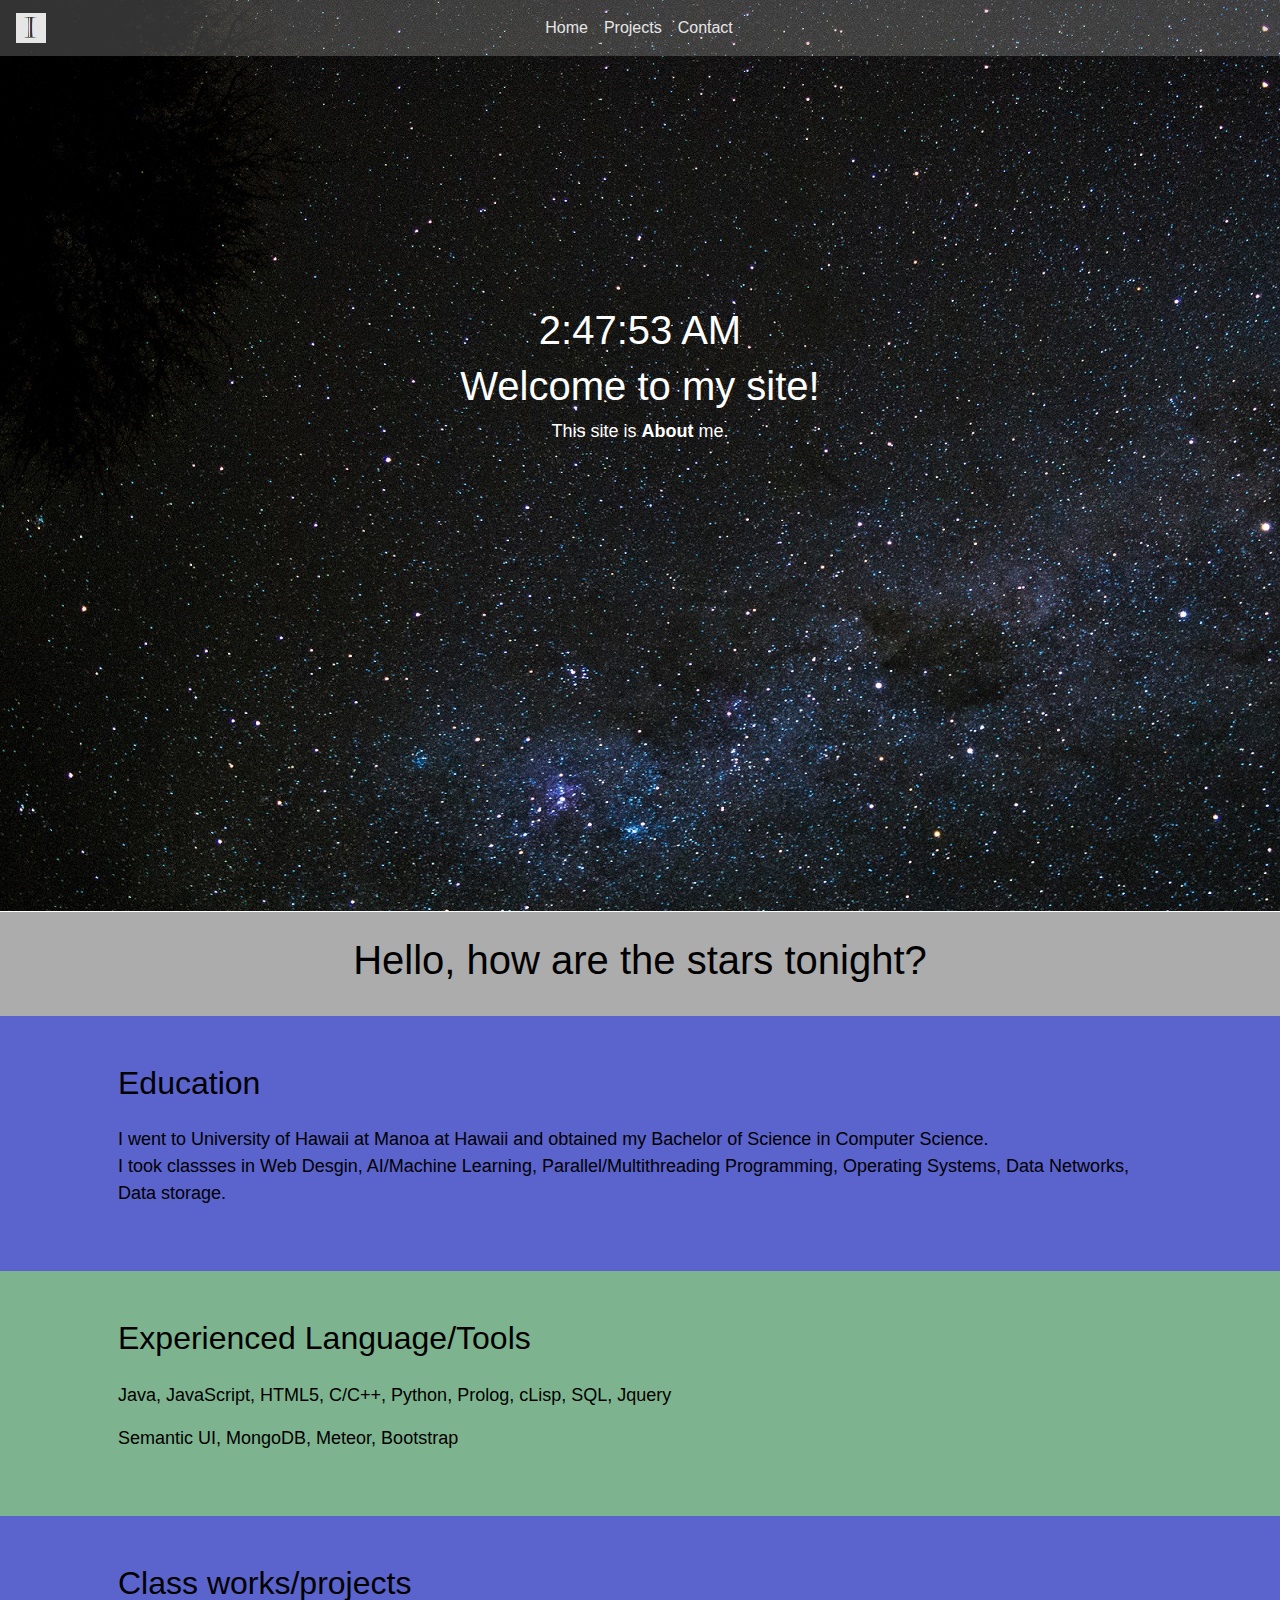
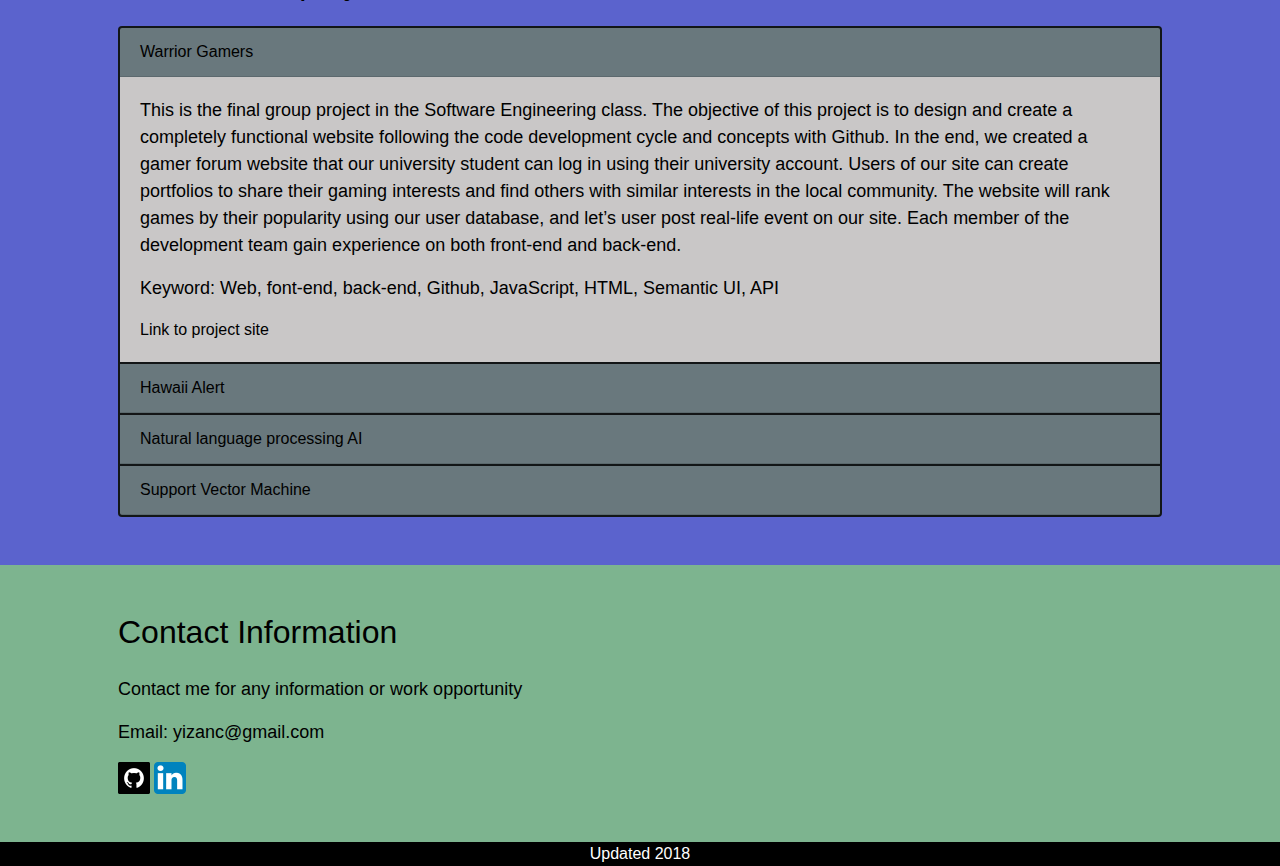
==== index.html @ b1106c5b "time and color" ====
<!doctype html>
<html lang="en-US">
  <head>
    <!-- Required meta tags -->
    <meta charset="utf-8">
    <meta name="viewport" content="width=device-width, initial-scale=1, shrink-to-fit=no">

    <!-- Bootstrap CSS -->
    <link rel="stylesheet" href="css/bootstrap.min.css" >
		<link rel="stylesheet" href="css/custom.css" >

		<!-- Font Awesome icon -->
		<link rel="stylesheet" href="https://use.fontawesome.com/releases/v5.4.2/css/all.css" integrity="sha384-/rXc/GQVaYpyDdyxK+ecHPVYJSN9bmVFBvjA/9eOB+pb3F2w2N6fc5qB9Ew5yIns" crossorigin="anonymous">

		<!--[if lt IE 9]>
    <script src="/js/html5shiv.js"></script>
		<![endif]-->
	
    <title>Yizan Personal Site</title>
  </head>
  <body>

		
	<nav class="navbar navbar-dark navbar-expand-lg bg-dark sticky-top">
	  <a class="navbar-brand">
    <img src="img/icon.bmp" width="30" height="30" class="d-inline-block align-top" alt="">
	</a>
        <button class="navbar-toggler " type="button" data-toggle="collapse" data-target="#navbarNavAltMarkup" aria-controls="navbarNavAltMarkup" aria-expanded="false" aria-label="Toggle navigation">
            <span class="navbar-toggler-icon"></span>
        </button>

        <div class="collapse navbar-collapse justify-content-center " id="navbarNavAltMarkup">
            <div class="navbar-nav mr-5" >
                <a class="nav-item nav-link text-white" href="index.html" >Home</a>
                <a class="nav-item nav-link text-white pointer" onclick="moveTo(project)">Projects</a>
                <a class="nav-item nav-link text-white pointer" onclick="moveTo(contact)">Contact</a>
            </div>
        </div>
	</nav>

	<header class="text-center front">
		<div class="intro">
				<h1 id="time"></h1>
				<h1 >Welcome to my site!</h1> 
				<p>This site is <strong onclick="moveTo(first)" data-toggle="tooltip" 
					data-placement="bottom" title="Move to content section">About</strong> me.</p>
		</div>
	</header>

	<header class="body" >
	<div class="container p-4 text-center" id="first">
		<h1 id="greeting">Welcome to my site</h1> 
	</header>

	<section id="education">
		<div class="container p-5">
		<h2 class="pb-3">Education</h2> 
		<p>I went to <a href="https://manoa.hawaii.edu/">University of Hawaii at Manoa</a>
			at Hawaii and obtained my Bachelor of Science in Computer Science.<br>
			I took classses in Web Desgin, AI/Machine Learning, Parallel/Multithreading Programming, 
			Operating Systems, Data Networks, Data storage. 
		</p>
	</div>
	</section>

	<section  id="language">
		<div class="container p-5 ">
		<h2 class="pb-3">Experienced Language/Tools</h2>
		<p>Java, JavaScript, HTML5, C/C++, Python, Prolog, cLisp, SQL, Jquery</p>
		<p>Semantic UI, MongoDB, Meteor, Bootstrap</p>
	</div>
	</section>

	<section  id="project">
		<div class="container p-5 ">
		<h2 class="pb-3">Class works/projects</h2>
		<div class="accordion" id="accordion">
			<div class="card">
			  <div class="card-header pointer" id="headingOne">
				  <div data-toggle="collapse" data-target="#collapseOne">
					Warrior Gamers 
					<i class="fas fa-angle-down"></i>
				  </div>
			  </div>
			  <div id="collapseOne" class="collapse show" data-parent="#accordion">
				<div class="card-body">
					<p>
						This is the final group project in the Software Engineering class. The objective of this project is to design and create a 
						completely functional website following the code development cycle and concepts with Github. In the end, we created a gamer 
						forum website that our university student can log in using their university account. Users of our site can create portfolios 
						to share their gaming interests and find others with similar interests in the local community. The website will rank games by their 
						popularity using our user database, and let’s user post real-life event on our site. Each member of the development team gain experience on both front-end and back-end.
					</p>
					<p>Keyword: Web, font-end, back-end, Github, JavaScript, HTML, Semantic UI, API</p>
					<a href="https://314gb.github.io/" class="card-link">Link to project site</a>
				</div>
			  </div>
					</div>

			<div class="card">
					<div class="card-header pointer" id="headingTwo">
						<div data-toggle="collapse" data-target="#collapseTwo">
						  Hawaii Alert <i class="fas fa-angle-down"></i>
						</div>
					</div>
					<div id="collapseTwo" class="collapse" data-parent="#accordion">
					  <div class="card-body">
						  <p> 
									This is a group project in the Software Design class. This project was inspired by 
									the false nuclear missile alert event in Hawaii, which created major panic and fear 
									in the morning. The mistake was blamed on the bad UI design of the alert system and 
									took them hours to sent clarification out after the false alert. So, our objective is 
									to design a UI that will minimize human error and include to maximize response time 
									to unexpected situations. Our end project was built on browser-based languages and agreed 
									on a simple clear design. We did unit testing and implemented mobile text notification and
									 email notification alert. I gained experience in product testing, UI design, and code development process.
							</p>
							<p>Keyword: Web, font-end, GUI, JavaScript, HTML, API, Testing</p>
						  <a href="https://github.com/HawaiiAlert/HawaiiAlert" 
						  class="card-link">Link to project github repo</a>
					  </div>
					</div>
				  </div>

			<div class="card">
					<div class="card-header pointer" id="headingThree">
						<div data-toggle="collapse" data-target="#collapseThree">
						  Natural language processing AI <i class="fas fa-angle-down"></i>
						</div>
					</div>
					<div id="collapseThree" class="collapse" data-parent="#accordion">
					  <div class="card-body">
							<p> 
								This is a project in the AI programming class. The goal of this project is to create a 
								specialized AI that can answer human question and response in the English language. 
								In this project, the AI will be specialized in answering questions about movies and 
								their actors. But due to the limited amount of time and data, the final product will 
								be limited to answer questions about the selected three movies and three actors in each 
								movie. The language process will accept what, who and four other types of questions and 
								will answer questions about actor, director, title, and role in each movie asking in various way.  
							</p>
							<p>Keyword: AI, Prolog, Language Processing</p>
							<a href="https://github.com/yizanchen/ics361/tree/master/ass5" 
						  class="card-link">Link to project github repo</a>
					  </div>
					</div>
				  </div>	  
			

			<div class="card">
					<div class="card-header pointer" id="headingFour">
						<div data-toggle="collapse" data-target="#collapseFour">
						  Support Vector Machine <i class="fas fa-angle-down"></i>
						</div>
					</div>
					<div id="collapseFour" class="collapse" data-parent="#accordion">
					  <div class="card-body">
							<p>
								This is a project in the Machine Learning class. The focus of the class was on Support 
								Vector Machine, to learn how it works and different variation of it. SVM(Support Vector 
								Machine) is an algorithm used to separate data into groups using a given training data. 
								It is a very efficient way to automatic the process of sorting large amounts of data. 
								But there are many variables in the algorithm and no one fits all model. So, for my 
								project, I compared different degrees of kernels and log the effect of overfitting and 
								underfitting the data. I learned how to apply cross-validation to find the best degree for my human-generated data.    
							</p>	
							<p>Keywork: Python, SVM, Data analysis, Matlab </p>
							<a href="https://github.com/yizanchen/ics435" 
						  class="card-link">Link to project github repo</a>
					  </div>
					</div>
					</div>
		</div>
		</div>
				</section>

	<section  id="contact">
		<div class="container p-5 ">
		<h2 class="pb-3">Contact Information</h2>
		<p>Contact me for any information or work opportunity</p>
		<p><i class="far fa-envelope"></i> Email: yizanc@gmail.com</p>
		<a href="https://github.com/yizanchen">  <img src="img/github.png" data-toggle="tooltip" 
			data-placement="auto" title="Github" > </a>
		<a href="https://www.linkedin.com/in/yizan-chen-402b2a144/" > <img src="img/linkedin.png" data-toggle="tooltip" 
			data-placement="auto" title="Linkedin"> </a>
	</div>
	</section>

	<footer class="footer">
			Updated 2018
	</footer>

    <!-- Optional JavaScript -->
    <!-- jQuery first, then Popper.js, then Bootstrap JS -->
    <script src="https://code.jquery.com/jquery-3.3.1.slim.min.js" integrity="sha384-q8i/X+965DzO0rT7abK41JStQIAqVgRVzpbzo5smXKp4YfRvH+8abtTE1Pi6jizo" crossorigin="anonymous"></script>
    <script src="https://cdnjs.cloudflare.com/ajax/libs/popper.js/1.14.3/umd/popper.min.js" integrity="sha384-ZMP7rVo3mIykV+2+9J3UJ46jBk0WLaUAdn689aCwoqbBJiSnjAK/l8WvCWPIPm49" crossorigin="anonymous"></script>
	<script src="js/bootstrap.min.js"></script>
	<script src="js/custom.js"></script>
  </body>
</html>
---- css/custom.css ----
body {
	background-color: rgb(172, 172, 172);
	color: black;	
}
.navbar {
	opacity:0.7;
	background:no-repeat url(../img/bg.jpg) ;

}

.nav-link:hover, .nav-link:focus {
	background-color:rgb(81, 91, 180);
	border-radius: 5px;
}

.footer{
	background-color:black;
	text-align: center;
	color: white ;
}

.front{
	background:no-repeat url(../img/bg.jpg) ;
	height: auto;
	color: white;
	border-bottom: 1px solid white;
}

.intro{
	color:white;
	padding-top: 250px;
	padding-bottom: 450px;
}

#education{
	background-color: rgba(71, 81, 214, 0.801);
}
#language{
	background-color: rgba(111, 182, 134, 0.781);
}
#project{
	background-color:  rgba(71, 81, 214, 0.801);
}
#contact{
	background-color: rgba(111, 182, 134, 0.781);
}

p{
	font-size: 18px;
}
.card{
	background:rgba(112, 129, 116, 0.849);
	border: 2px solid rgba(0, 0, 0, 0.829);
}

.card-body{
	background:rgb(201, 199, 199);
}

strong{
	color: white;
}

strong:hover, strong:focus{
	cursor: pointer;
}

.pointer{
	cursor: pointer;
}

a{
	color: black;
}
a:hover, a:focus{
	color: rgb(0, 0, 0);
}
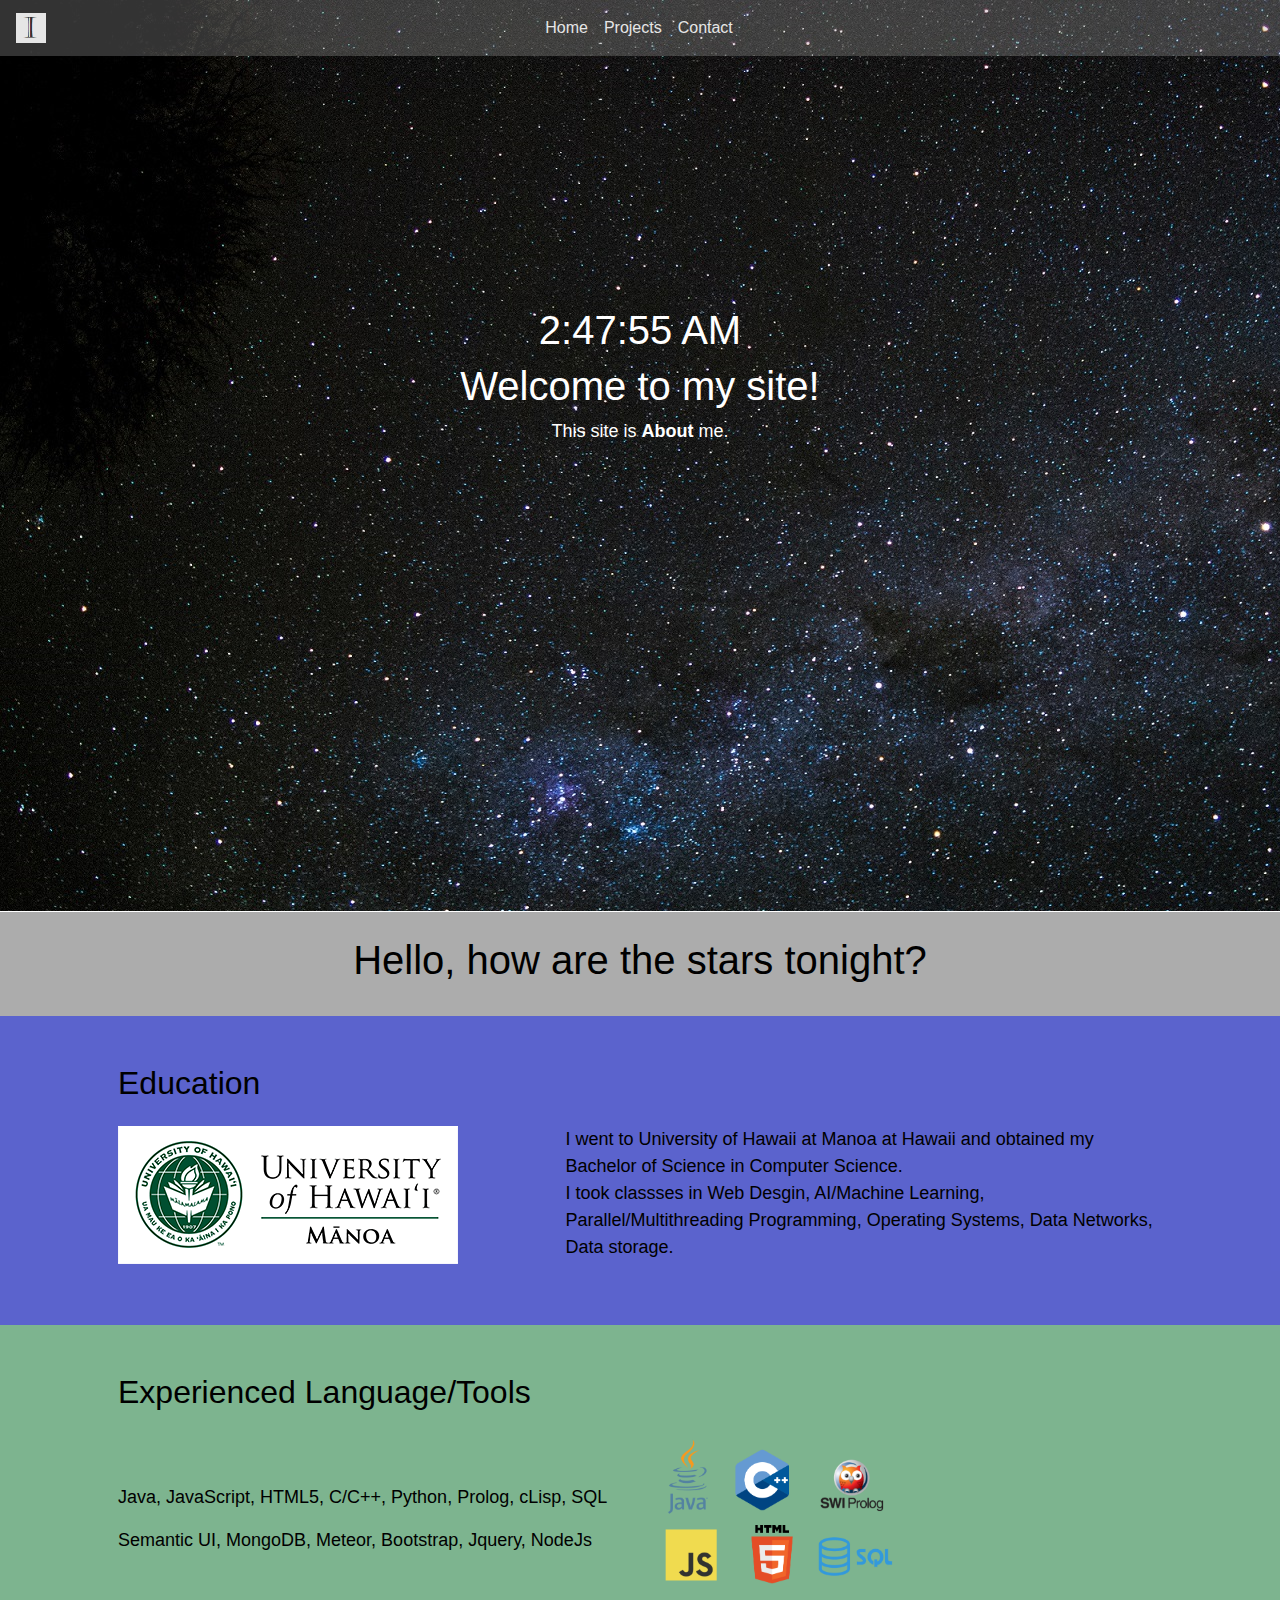
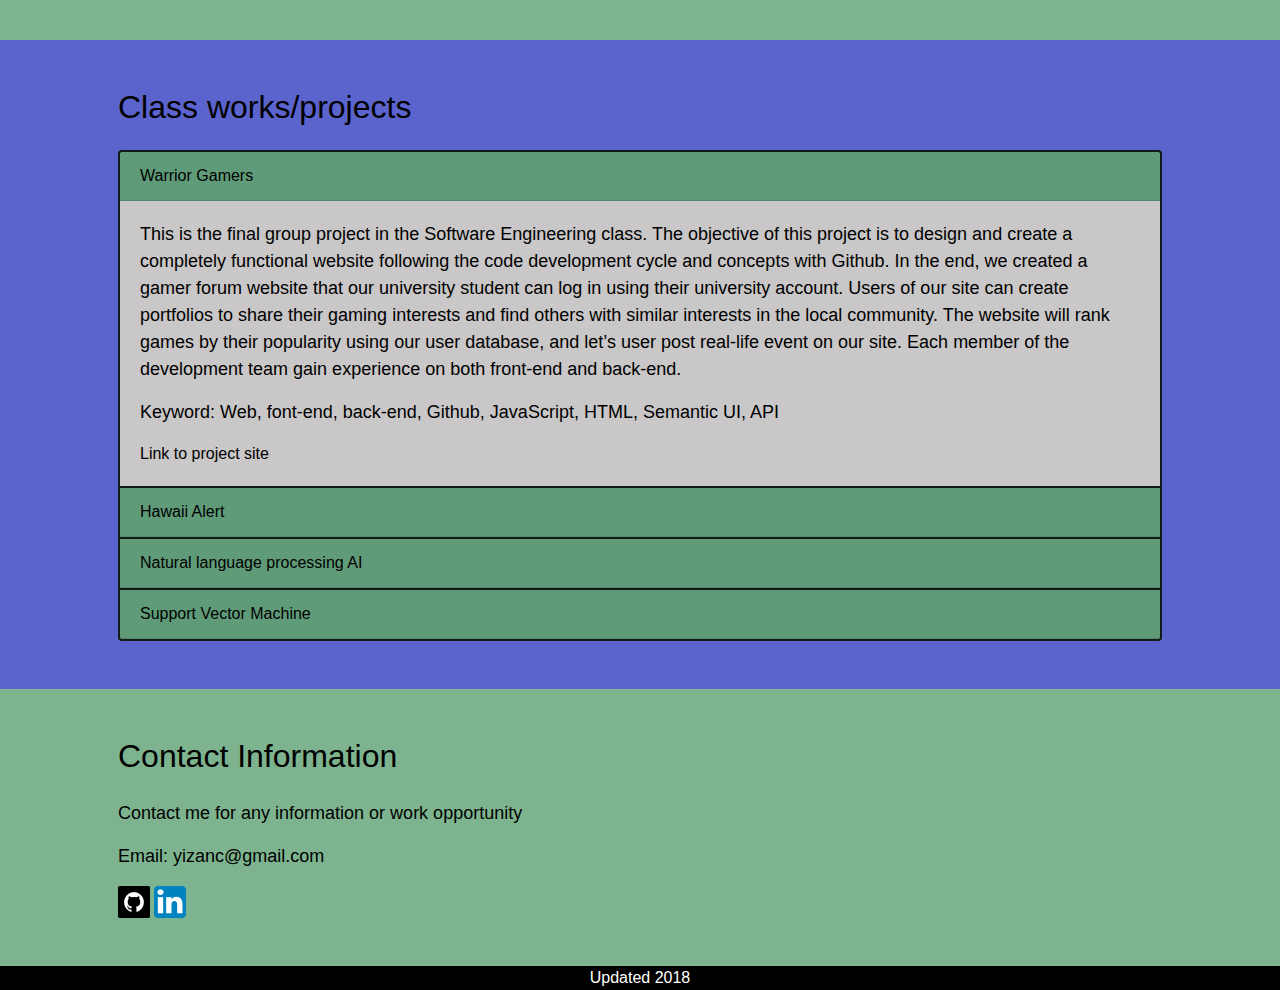
==== commit e581aae7: "img" ====
--- a/index.html
+++ b/index.html
@@ -55,19 +55,32 @@
 	<section id="education">
 		<div class="container p-5">
 		<h2 class="pb-3">Education</h2> 
-		<p>I went to <a href="https://manoa.hawaii.edu/">University of Hawaii at Manoa</a>
+		<div class="row">
+		<div class="col-lg-5 col-md-12 col-sm-12">
+			<img src="img/UHM.png" > </div>
+		<div class="col-lg-7 col-md-12 col-sm-12"> 
+			<p>I went to <a href="https://manoa.hawaii.edu/">University of Hawaii at Manoa</a>
 			at Hawaii and obtained my Bachelor of Science in Computer Science.<br>
 			I took classses in Web Desgin, AI/Machine Learning, Parallel/Multithreading Programming, 
 			Operating Systems, Data Networks, Data storage. 
 		</p>
+		</div>
+	</div>
 	</div>
 	</section>
 
 	<section  id="language">
 		<div class="container p-5 ">
 		<h2 class="pb-3">Experienced Language/Tools</h2>
-		<p>Java, JavaScript, HTML5, C/C++, Python, Prolog, cLisp, SQL, Jquery</p>
-		<p>Semantic UI, MongoDB, Meteor, Bootstrap</p>
+		<div class="row">
+			<div class="col-lg-6 col-md-12 col-sm-12 pt-5">
+				<p>Java, JavaScript, HTML5, C/C++, Python, Prolog, cLisp, SQL</p>
+				<p>Semantic UI, MongoDB, Meteor, Bootstrap, Jquery, NodeJs</p>
+			</div>
+			<div class="col-lg-6 col-md-12 col-sm-12">
+					<img class="w-50" src="img/pg.png">
+			</div>
+		</div>
 	</div>
 	</section>
 
--- a/css/custom.css
+++ b/css/custom.css
@@ -49,7 +49,7 @@
 	font-size: 18px;
 }
 .card{
-	background:rgba(112, 129, 116, 0.849);
+	background:rgba(100, 167, 116, 0.904);
 	border: 2px solid rgba(0, 0, 0, 0.829);
 }
 
@@ -74,4 +74,8 @@
 }
 a:hover, a:focus{
 	color: rgb(0, 0, 0);
+}
+
+.outline{
+	border: 2px solid rgba(0, 0, 0, 0.829);
 }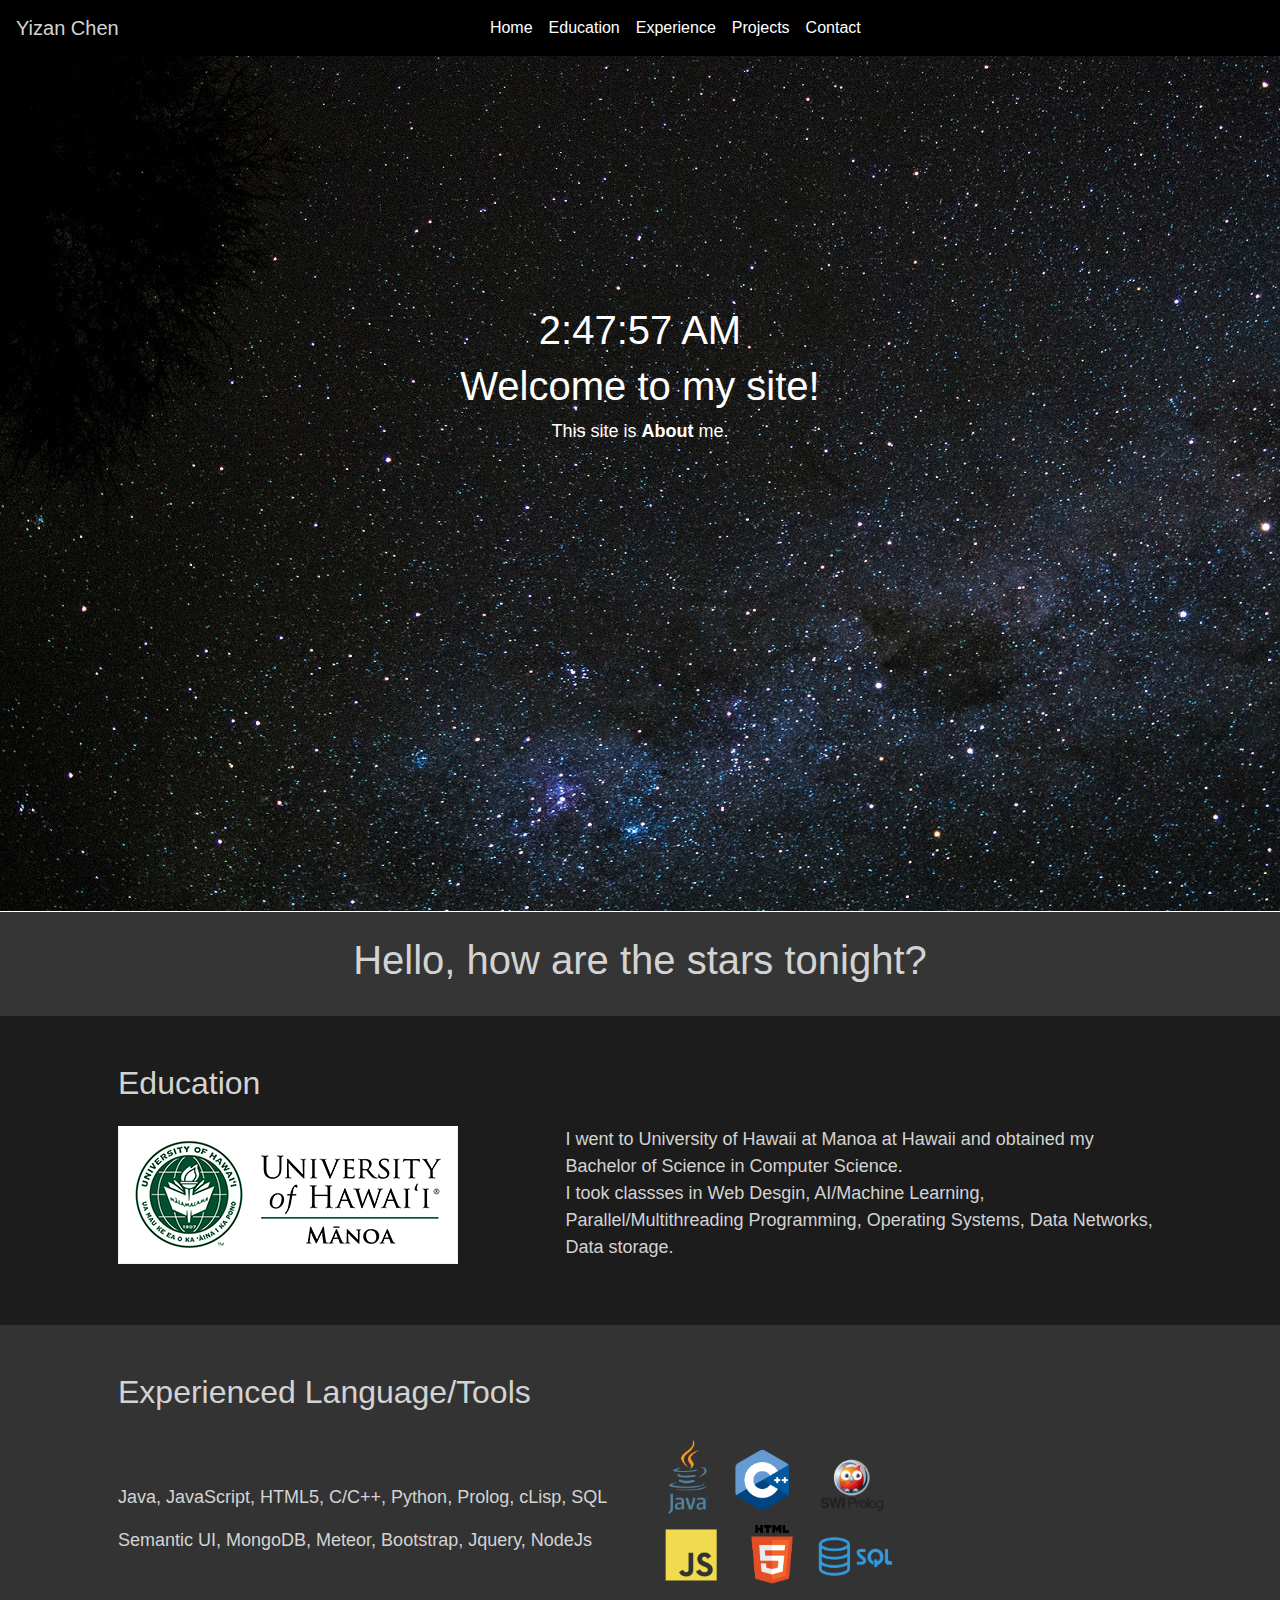
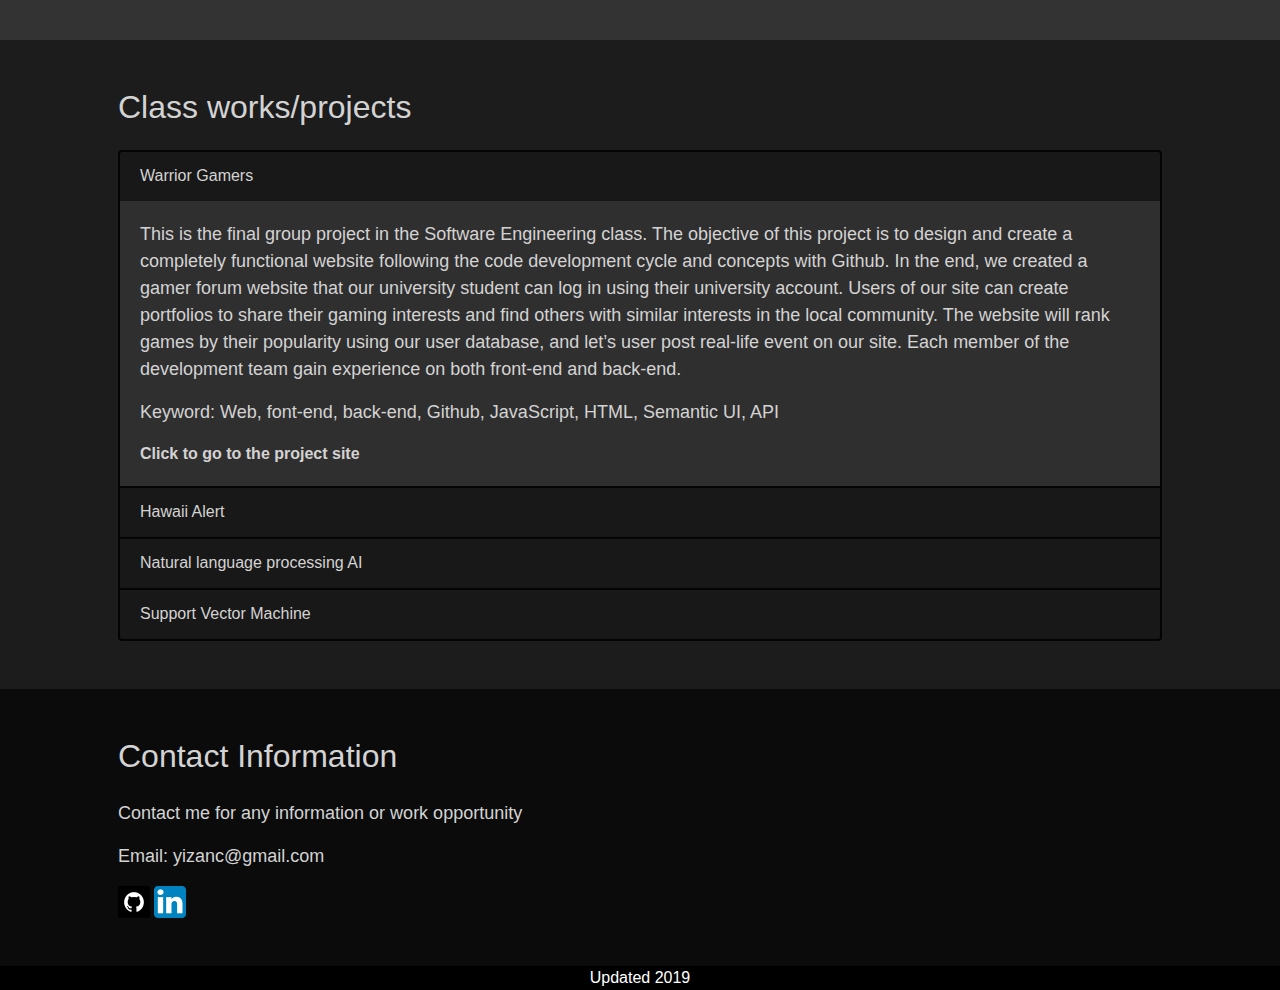
==== commit 318ba487: "color" ====
--- a/index.html
+++ b/index.html
@@ -17,23 +17,26 @@
 		<![endif]-->
 	
     <title>Yizan Personal Site</title>
-  </head>
+	</head>
+	
   <body>
 
 		
-	<nav class="navbar navbar-dark navbar-expand-lg bg-dark sticky-top">
-	  <a class="navbar-brand">
-    <img src="img/icon.bmp" width="30" height="30" class="d-inline-block align-top" alt="">
-	</a>
-        <button class="navbar-toggler " type="button" data-toggle="collapse" data-target="#navbarNavAltMarkup" aria-controls="navbarNavAltMarkup" aria-expanded="false" aria-label="Toggle navigation">
+	<nav class="navbar navbar-dark navbar-expand-lg sticky-top navbar-custom">
+		<a class="navbar-brand">Yizan Chen</a>
+		
+				<button class="navbar-toggler " type="button" data-toggle="collapse" data-target="#navbarNavAltMarkup" 
+				aria-controls="navbarNavAltMarkup" aria-expanded="false" aria-label="Toggle navigation">
             <span class="navbar-toggler-icon"></span>
         </button>
 
         <div class="collapse navbar-collapse justify-content-center " id="navbarNavAltMarkup">
             <div class="navbar-nav mr-5" >
-                <a class="nav-item nav-link text-white" href="index.html" >Home</a>
-                <a class="nav-item nav-link text-white pointer" onclick="moveTo(project)">Projects</a>
-                <a class="nav-item nav-link text-white pointer" onclick="moveTo(contact)">Contact</a>
+                <a class="nav-item nav-link pointer" onclick="window.scrollTo(0,0)" >Home</a>
+								<a class="nav-item nav-link pointer" onclick="moveTo(education)">Education</a>
+								<a class="nav-item nav-link pointer" onclick="moveTo(language)">Experience</a>
+								<a class="nav-item nav-link pointer" onclick="moveTo(project)">Projects</a>
+                <a class="nav-item nav-link pointer" onclick="moveTo(contact)">Contact</a>
             </div>
         </div>
 	</nav>
@@ -105,7 +108,7 @@
 						popularity using our user database, and let’s user post real-life event on our site. Each member of the development team gain experience on both front-end and back-end.
 					</p>
 					<p>Keyword: Web, font-end, back-end, Github, JavaScript, HTML, Semantic UI, API</p>
-					<a href="https://314gb.github.io/" class="card-link">Link to project site</a>
+					<strong><a href="https://314gb.github.io/" class="card-link">Click to go to the project site</a></strong>
 				</div>
 			  </div>
 					</div>
@@ -129,8 +132,8 @@
 									 email notification alert. I gained experience in product testing, UI design, and code development process.
 							</p>
 							<p>Keyword: Web, font-end, GUI, JavaScript, HTML, API, Testing</p>
-						  <a href="https://github.com/HawaiiAlert/HawaiiAlert" 
-						  class="card-link">Link to project github repo</a>
+						<strong><a href="https://github.com/HawaiiAlert/HawaiiAlert" 
+						  class="card-link">Click to go to the project github repo</a></strong>
 					  </div>
 					</div>
 				  </div>
@@ -153,8 +156,8 @@
 								will answer questions about actor, director, title, and role in each movie asking in various way.  
 							</p>
 							<p>Keyword: AI, Prolog, Language Processing</p>
-							<a href="https://github.com/yizanchen/ics361/tree/master/ass5" 
-						  class="card-link">Link to project github repo</a>
+						<strong><a href="https://github.com/yizanchen/ics361/tree/master/ass5" 
+						  class="card-link">Click to go to project the github repo</a></strong>
 					  </div>
 					</div>
 				  </div>	  
@@ -178,8 +181,8 @@
 								underfitting the data. I learned how to apply cross-validation to find the best degree for my human-generated data.    
 							</p>	
 							<p>Keywork: Python, SVM, Data analysis, Matlab </p>
-							<a href="https://github.com/yizanchen/ics435" 
-						  class="card-link">Link to project github repo</a>
+						<strong><a href="https://github.com/yizanchen/ics435" 
+						  class="card-link">Click to go to the project github repo</a></strong>
 					  </div>
 					</div>
 					</div>
@@ -200,7 +203,7 @@
 	</section>
 
 	<footer class="footer">
-			Updated 2018
+			Updated 2019
 	</footer>
 
     <!-- Optional JavaScript -->
--- a/css/custom.css
+++ b/css/custom.css
@@ -1,16 +1,24 @@
+html{
+	scroll-behavior: smooth;
+}
 body {
-	background-color: rgb(172, 172, 172);
-	color: black;	
-}
-.navbar {
-	opacity:0.7;
-	background:no-repeat url(../img/bg.jpg) ;
-
+	background-color: rgb(53, 53, 53);
+	color: rgb(211, 211, 211);	
 }
 
-.nav-link:hover, .nav-link:focus {
-	background-color:rgb(81, 91, 180);
+.navbar {
+	opacity:1;
+	background:rgb(0, 0, 0) ;
+}
+
+.navbar .navbar-nav .nav-link:hover, .navbar .navbar-nav .nav-link:focus {
+	color:black;
+	background-color:rgba(211, 204, 204, 0.774);
 	border-radius: 5px;
+}
+
+.navbar .navbar-nav .nav-link {
+    color:white;
 }
 
 .footer{
@@ -33,28 +41,31 @@
 }
 
 #education{
-	background-color: rgba(71, 81, 214, 0.801);
+	background-color: rgba(24, 24, 24, 0.863);
 }
 #language{
-	background-color: rgba(111, 182, 134, 0.781);
+	background-color: rgb(51, 51, 51);
 }
 #project{
-	background-color:  rgba(71, 81, 214, 0.801);
+	background-color:  rgba(24, 24, 24, 0.863);
 }
 #contact{
-	background-color: rgba(111, 182, 134, 0.781);
+	background-color: rgba(0, 0, 0, 0.781);
+}
+.whiteBack{
+	background-color: white;
 }
 
 p{
 	font-size: 18px;
 }
 .card{
-	background:rgba(100, 167, 116, 0.904);
+	background:rgba(24, 23, 23, 0.527);
 	border: 2px solid rgba(0, 0, 0, 0.829);
 }
 
 .card-body{
-	background:rgb(201, 199, 199);
+	background:rgb(48, 47, 47);
 }
 
 strong{
@@ -70,10 +81,10 @@
 }
 
 a{
-	color: black;
+	color: rgb(211, 211, 211);
 }
 a:hover, a:focus{
-	color: rgb(0, 0, 0);
+	color: rgb(255, 255, 255);
 }
 
 .outline{
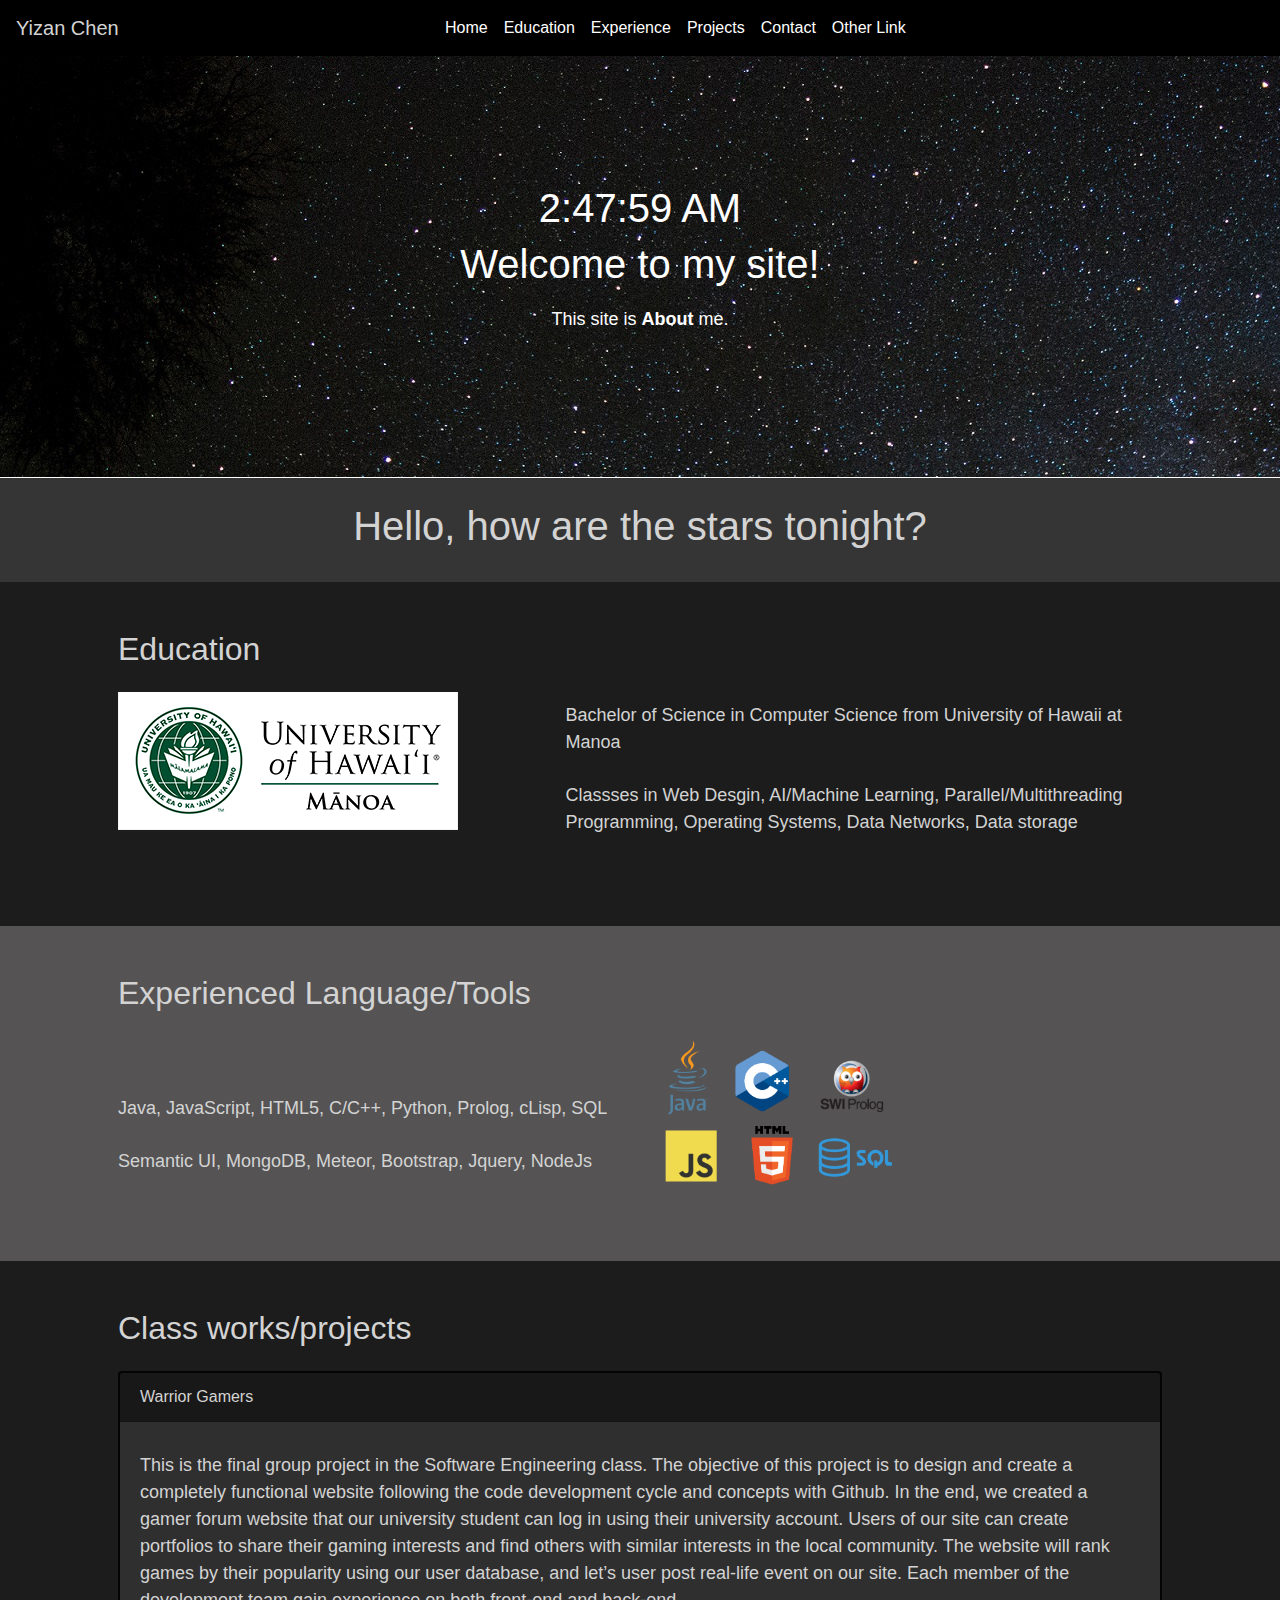
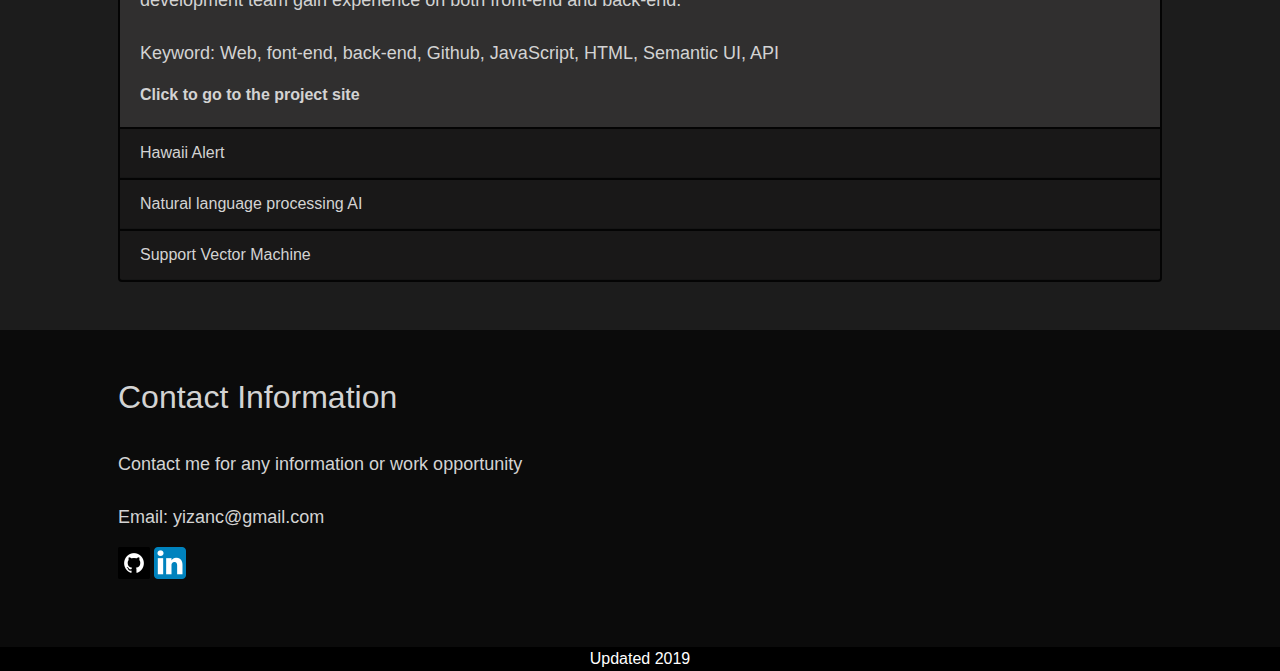
==== commit 2aafec15: "otherlink" ====
--- a/index.html
+++ b/index.html
@@ -36,7 +36,8 @@
 								<a class="nav-item nav-link pointer" onclick="moveTo(education)">Education</a>
 								<a class="nav-item nav-link pointer" onclick="moveTo(language)">Experience</a>
 								<a class="nav-item nav-link pointer" onclick="moveTo(project)">Projects</a>
-                <a class="nav-item nav-link pointer" onclick="moveTo(contact)">Contact</a>
+								<a class="nav-item nav-link pointer" onclick="moveTo(contact)">Contact</a>
+								<a class="nav-item nav-link pointer" href="otherlink.html">Other Link</a>
             </div>
         </div>
 	</nav>
@@ -62,10 +63,9 @@
 		<div class="col-lg-5 col-md-12 col-sm-12">
 			<img src="img/UHM.png" > </div>
 		<div class="col-lg-7 col-md-12 col-sm-12"> 
-			<p>I went to <a href="https://manoa.hawaii.edu/">University of Hawaii at Manoa</a>
-			at Hawaii and obtained my Bachelor of Science in Computer Science.<br>
-			I took classses in Web Desgin, AI/Machine Learning, Parallel/Multithreading Programming, 
-			Operating Systems, Data Networks, Data storage. 
+			<p>Bachelor of Science in Computer Science from <a href="https://manoa.hawaii.edu/">University of Hawaii at Manoa</a><br>
+			<p>Classses in Web Desgin, AI/Machine Learning, Parallel/Multithreading Programming, 
+				Operating Systems, Data Networks, Data storage</p>
 		</p>
 		</div>
 	</div>
@@ -80,7 +80,7 @@
 				<p>Java, JavaScript, HTML5, C/C++, Python, Prolog, cLisp, SQL</p>
 				<p>Semantic UI, MongoDB, Meteor, Bootstrap, Jquery, NodeJs</p>
 			</div>
-			<div class="col-lg-6 col-md-12 col-sm-12">
+			<div class="col-lg-6 col-md-12 col-sm-12" >
 					<img class="w-50" src="img/pg.png">
 			</div>
 		</div>
@@ -208,8 +208,8 @@
 
     <!-- Optional JavaScript -->
     <!-- jQuery first, then Popper.js, then Bootstrap JS -->
-    <script src="https://code.jquery.com/jquery-3.3.1.slim.min.js" integrity="sha384-q8i/X+965DzO0rT7abK41JStQIAqVgRVzpbzo5smXKp4YfRvH+8abtTE1Pi6jizo" crossorigin="anonymous"></script>
-    <script src="https://cdnjs.cloudflare.com/ajax/libs/popper.js/1.14.3/umd/popper.min.js" integrity="sha384-ZMP7rVo3mIykV+2+9J3UJ46jBk0WLaUAdn689aCwoqbBJiSnjAK/l8WvCWPIPm49" crossorigin="anonymous"></script>
+  <script src="https://code.jquery.com/jquery-3.3.1.slim.min.js" integrity="sha384-q8i/X+965DzO0rT7abK41JStQIAqVgRVzpbzo5smXKp4YfRvH+8abtTE1Pi6jizo" crossorigin="anonymous"></script>
+  <script src="https://cdnjs.cloudflare.com/ajax/libs/popper.js/1.14.3/umd/popper.min.js" integrity="sha384-ZMP7rVo3mIykV+2+9J3UJ46jBk0WLaUAdn689aCwoqbBJiSnjAK/l8WvCWPIPm49" crossorigin="anonymous"></script>
 	<script src="js/bootstrap.min.js"></script>
 	<script src="js/custom.js"></script>
   </body>
--- a/css/custom.css
+++ b/css/custom.css
@@ -4,6 +4,10 @@
 body {
 	background-color: rgb(53, 53, 53);
 	color: rgb(211, 211, 211);	
+}
+img{
+	padding-bottom: 20px;
+	
 }
 
 .navbar {
@@ -36,15 +40,16 @@
 
 .intro{
 	color:white;
-	padding-top: 250px;
-	padding-bottom: 450px;
+	padding-top: 10%;
+	padding-bottom: 10%;
 }
+
 
 #education{
 	background-color: rgba(24, 24, 24, 0.863);
 }
 #language{
-	background-color: rgb(51, 51, 51);
+	background-color: rgb(85, 83, 83);
 }
 #project{
 	background-color:  rgba(24, 24, 24, 0.863);
@@ -58,6 +63,7 @@
 
 p{
 	font-size: 18px;
+	padding-top: 10px;
 }
 .card{
 	background:rgba(24, 23, 23, 0.527);
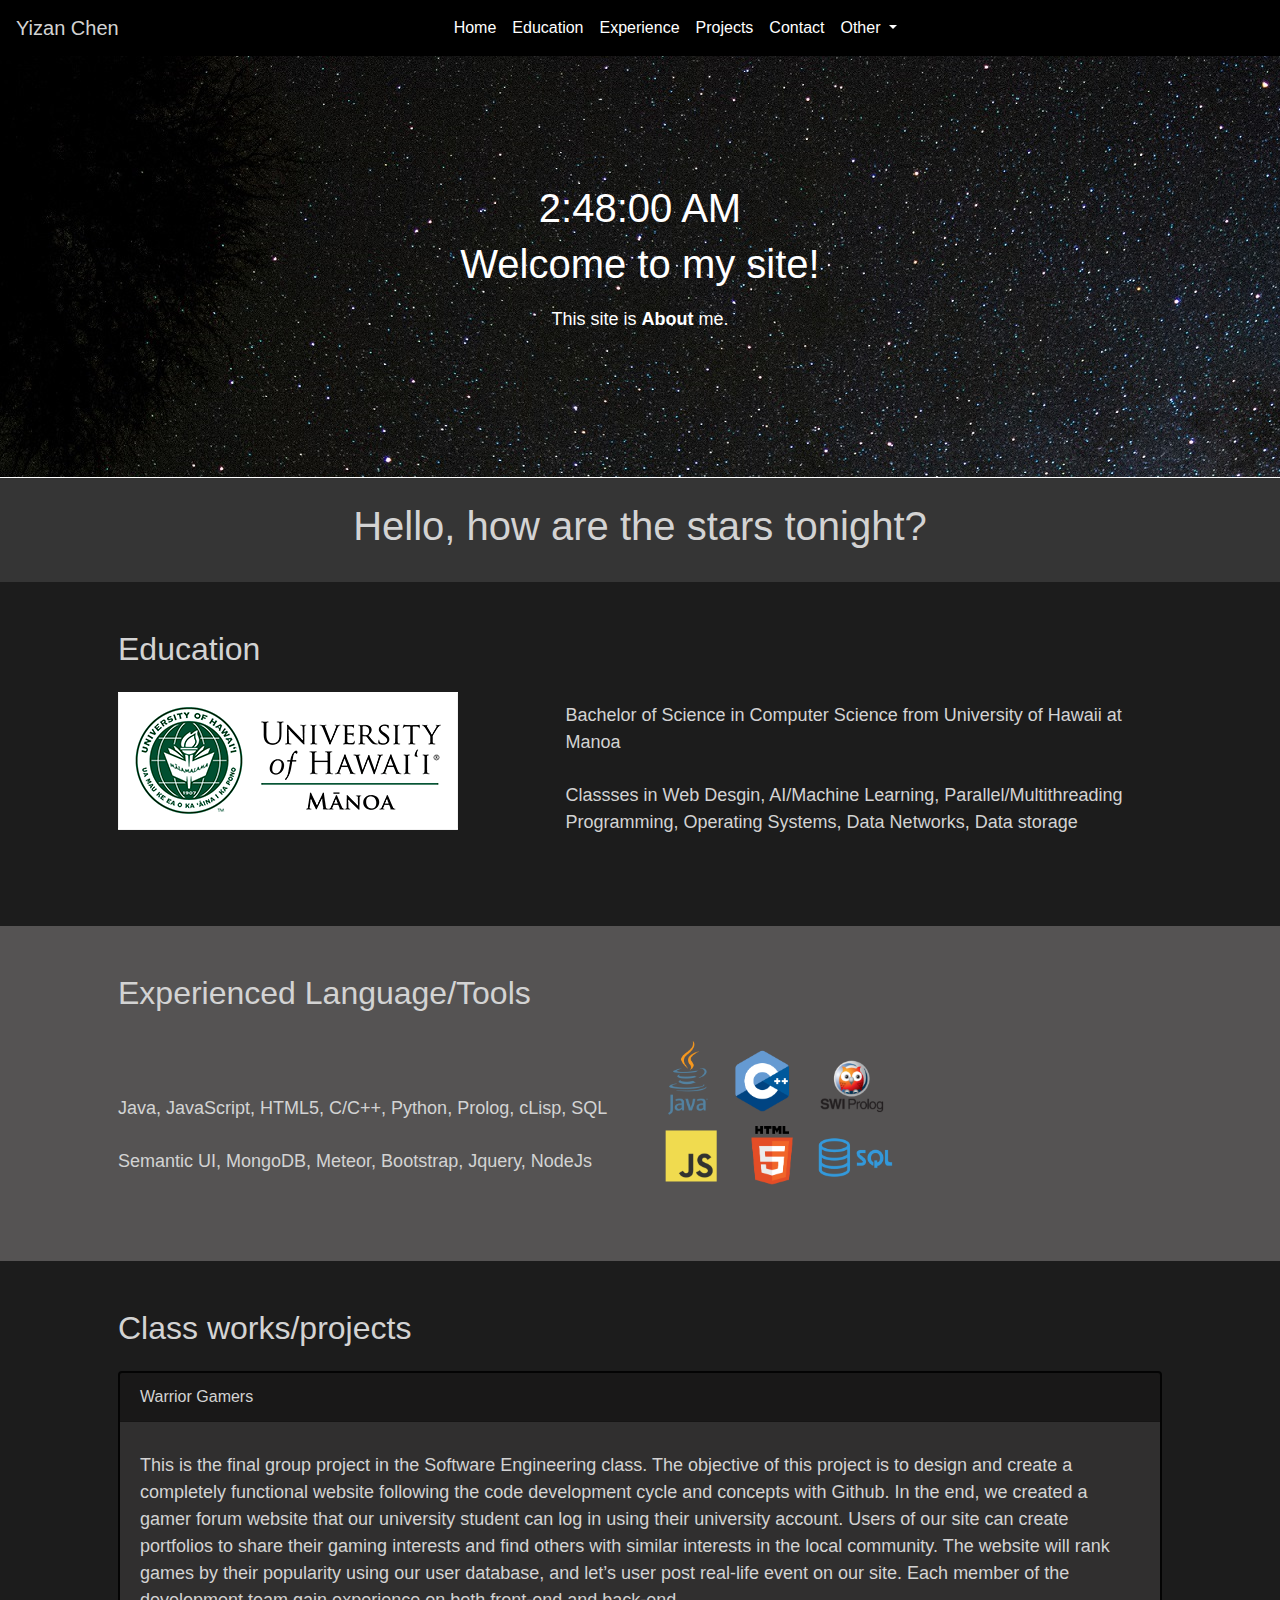
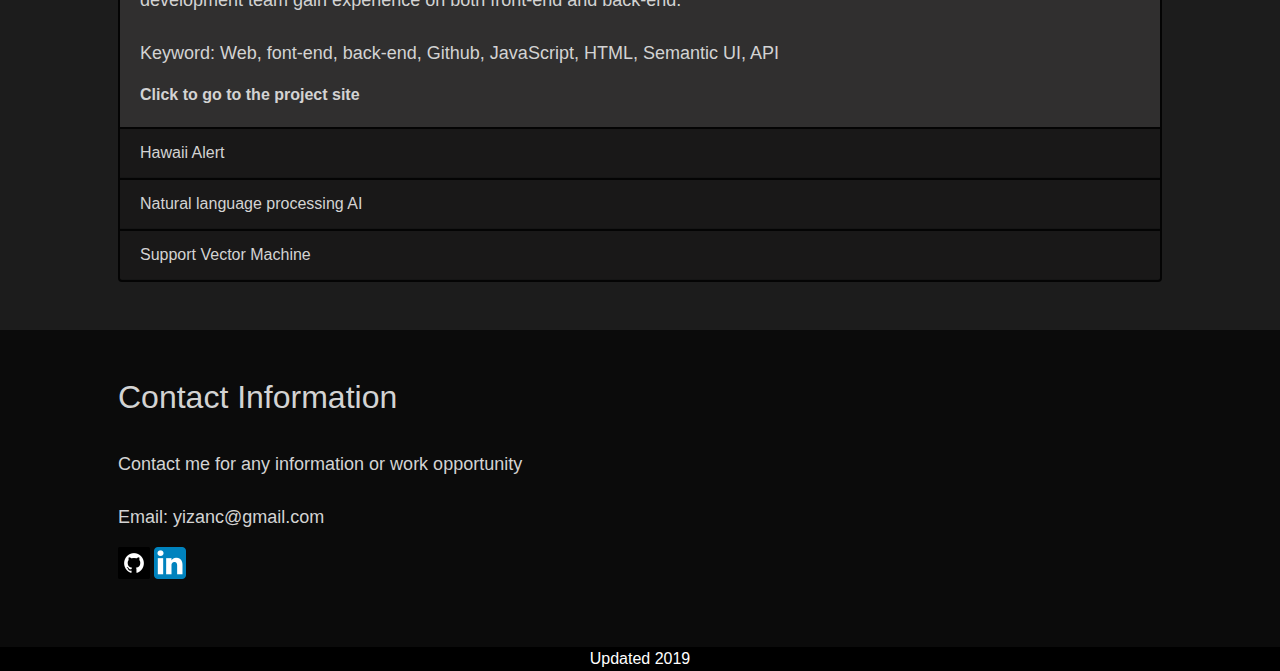
==== commit e3699265: "Update links" ====
--- a/index.html
+++ b/index.html
@@ -37,7 +37,14 @@
 								<a class="nav-item nav-link pointer" onclick="moveTo(language)">Experience</a>
 								<a class="nav-item nav-link pointer" onclick="moveTo(project)">Projects</a>
 								<a class="nav-item nav-link pointer" onclick="moveTo(contact)">Contact</a>
-								<a class="nav-item nav-link pointer" href="otherlink.html">Other Link</a>
+								<li class="nav-item dropdown">
+									<a class="nav-link dropdown-toggle" href="#" id="navbarDropdown" role="button" data-toggle="dropdown" aria-haspopup="true" aria-expanded="false">
+									  Other
+									</a>
+									<div class="dropdown-menu" aria-labelledby="navbarDropdown">
+										<a class="dropdown-item nav-link" href="DiceCalculator.html">Dice Calculator</a>
+									</div>
+								  </li>
             </div>
         </div>
 	</nav>
--- a/css/custom.css
+++ b/css/custom.css
@@ -21,6 +21,9 @@
 	border-radius: 5px;
 }
 
+.dropdown-menu{
+	background-color: black;
+}
 .navbar .navbar-nav .nav-link {
     color:white;
 }
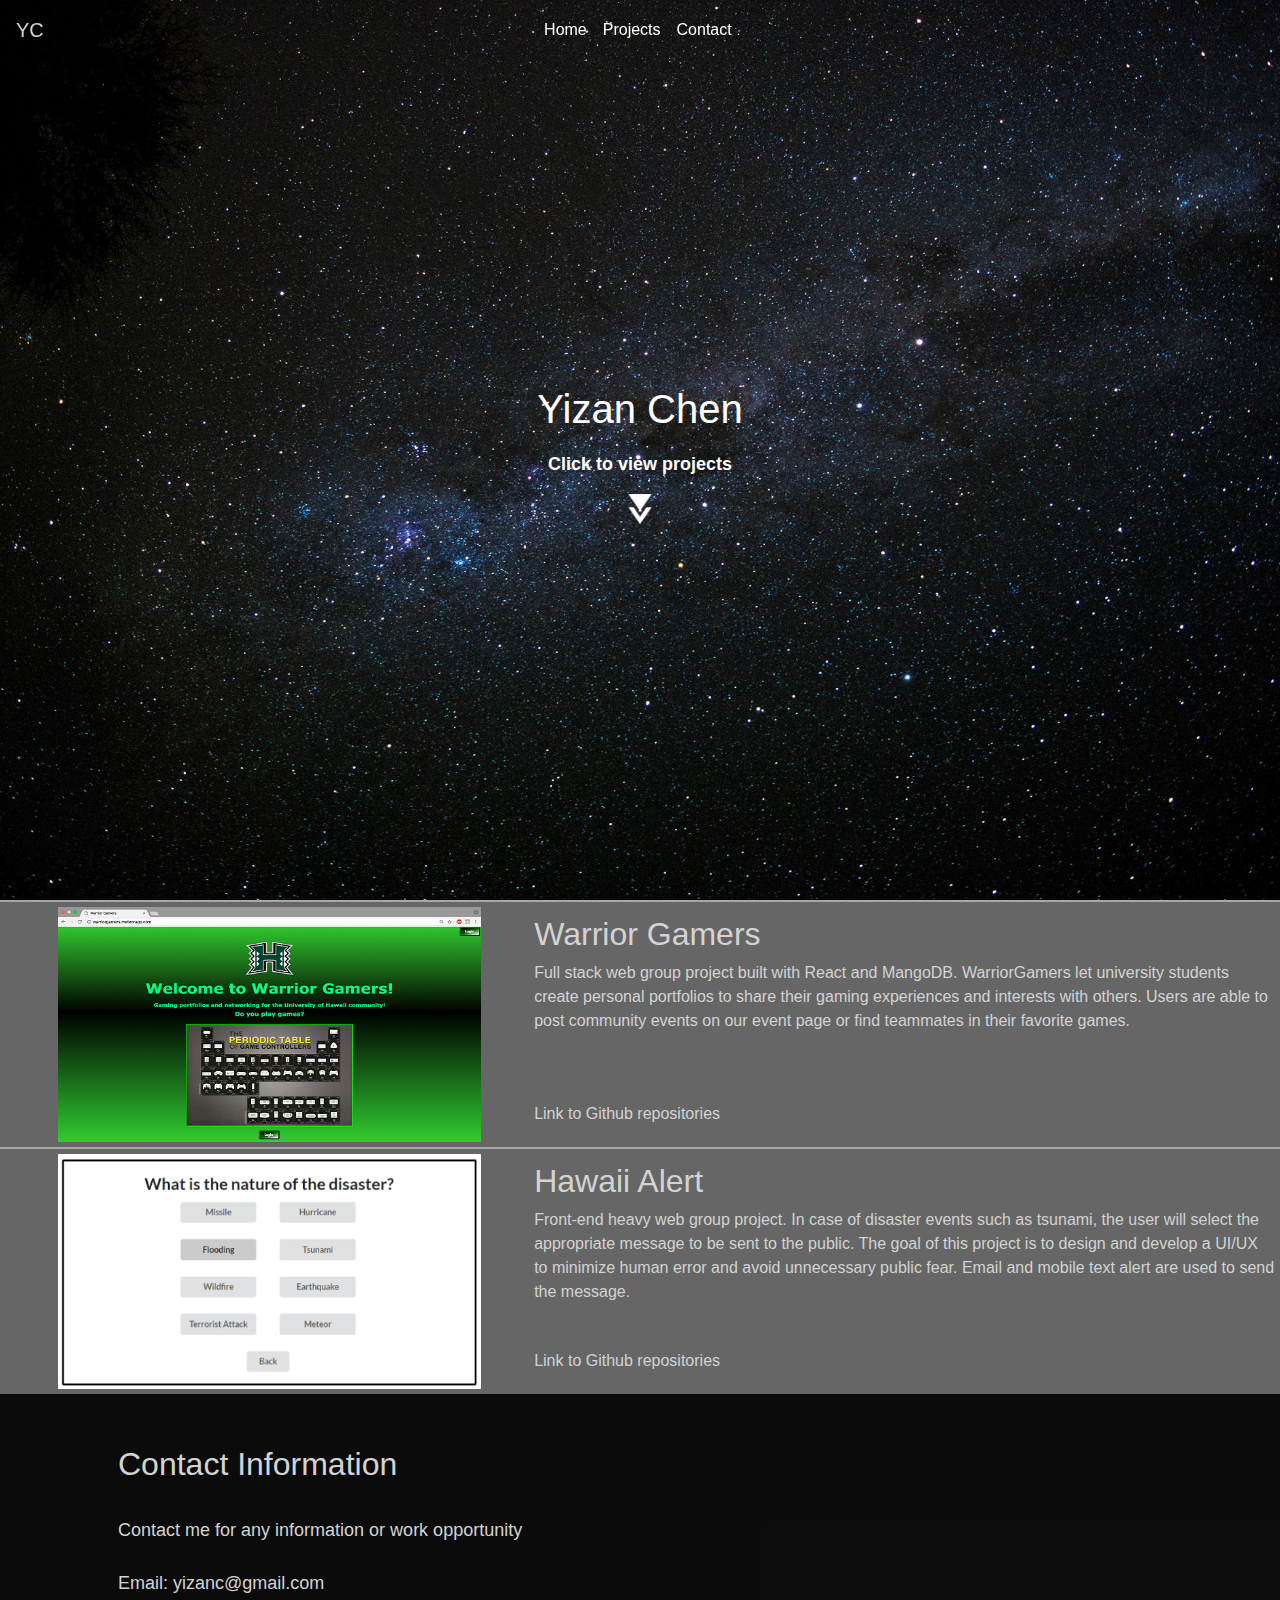
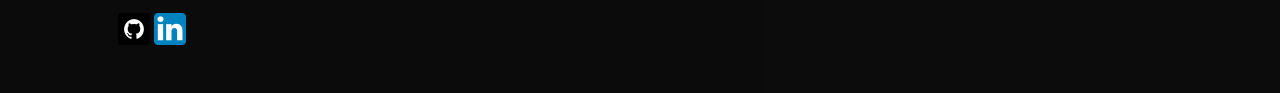
==== commit fb64145f: "project section update" ====
--- a/index.html
+++ b/index.html
@@ -21,9 +21,8 @@
 	
   <body>
 
-		
-	<nav class="navbar navbar-dark navbar-expand-lg sticky-top navbar-custom">
-		<a class="navbar-brand">Yizan Chen</a>
+	<nav id="nav" class="navbar navbar-dark navbar-expand-lg fixed-top navbar-custom">
+		<a class="navbar-brand">YC</a>
 		
 				<button class="navbar-toggler " type="button" data-toggle="collapse" data-target="#navbarNavAltMarkup" 
 				aria-controls="navbarNavAltMarkup" aria-expanded="false" aria-label="Toggle navigation">
@@ -33,67 +32,63 @@
         <div class="collapse navbar-collapse justify-content-center " id="navbarNavAltMarkup">
             <div class="navbar-nav mr-5" >
                 <a class="nav-item nav-link pointer" onclick="window.scrollTo(0,0)" >Home</a>
-								<a class="nav-item nav-link pointer" onclick="moveTo(education)">Education</a>
-								<a class="nav-item nav-link pointer" onclick="moveTo(language)">Experience</a>
-								<a class="nav-item nav-link pointer" onclick="moveTo(project)">Projects</a>
+								<a class="nav-item nav-link pointer" onclick="moveTo(projects)">Projects</a>
 								<a class="nav-item nav-link pointer" onclick="moveTo(contact)">Contact</a>
-								<li class="nav-item dropdown">
-									<a class="nav-link dropdown-toggle" href="#" id="navbarDropdown" role="button" data-toggle="dropdown" aria-haspopup="true" aria-expanded="false">
-									  Other
-									</a>
-									<div class="dropdown-menu" aria-labelledby="navbarDropdown">
-										<a class="dropdown-item nav-link" href="DiceCalculator.html">Dice Calculator</a>
-									</div>
-								  </li>
             </div>
         </div>
 	</nav>
 
-	<header class="text-center front">
-		<div class="intro">
+	<div class="front d-flex justify-content-center">
+		<div onclick="moveTo(projects)" class="text-center align-self-center intro pointer">
 				<h1 id="time"></h1>
-				<h1 >Welcome to my site!</h1> 
-				<p>This site is <strong onclick="moveTo(first)" data-toggle="tooltip" 
-					data-placement="bottom" title="Move to content section">About</strong> me.</p>
-		</div>
-	</header>
-
-	<header class="body" >
-	<div class="container p-4 text-center" id="first">
-		<h1 id="greeting">Welcome to my site</h1> 
-	</header>
-
-	<section id="education">
-		<div class="container p-5">
-		<h2 class="pb-3">Education</h2> 
-		<div class="row">
-		<div class="col-lg-5 col-md-12 col-sm-12">
-			<img src="img/UHM.png" > </div>
-		<div class="col-lg-7 col-md-12 col-sm-12"> 
-			<p>Bachelor of Science in Computer Science from <a href="https://manoa.hawaii.edu/">University of Hawaii at Manoa</a><br>
-			<p>Classses in Web Desgin, AI/Machine Learning, Parallel/Multithreading Programming, 
-				Operating Systems, Data Networks, Data storage</p>
-		</p>
-		</div>
-	</div>
-	</div>
-	</section>
-
-	<section  id="language">
-		<div class="container p-5 ">
-		<h2 class="pb-3">Experienced Language/Tools</h2>
-		<div class="row">
-			<div class="col-lg-6 col-md-12 col-sm-12 pt-5">
-				<p>Java, JavaScript, HTML5, C/C++, Python, Prolog, cLisp, SQL</p>
-				<p>Semantic UI, MongoDB, Meteor, Bootstrap, Jquery, NodeJs</p>
-			</div>
-			<div class="col-lg-6 col-md-12 col-sm-12" >
-					<img class="w-50" src="img/pg.png">
-			</div>
-		</div>
-	</div>
-	</section>
-
+				<h1 >Yizan Chen</h1> 
+				<p><strong >Click to view projects</strong></p>
+				<div class="animation_1"> <img class="downarrow" src="img/down-arrow.png" ></div>
+
+		</div>
+	</div>
+	
+	<div id='projects'>
+		<div class="row no-gutters project align-items-center">
+			<div class="col-12 col-md-5 ">
+				<div class="d-flex justify-content-center ">
+					<img class='projectImg ' src='img/WarriorGamers.png'> 
+				</div>	
+			</div>
+			<div class="col-12 col-md-7">
+				<div class="project_text">
+					<h2>Warrior Gamers</h2>
+					Full stack web group project built with React and MangoDB. WarriorGamers let university students create personal portfolios to share their gaming experiences and interests with others. Users are able to post community events on our event page or find teammates in their favorite games.  					
+				</div>
+				<div class="d-flex align-items-center project_links">					
+						<a href='https://314gb.github.io/'>Link to Github repositories</a>			
+				</div>
+			</div>
+	</div>
+
+	<div id='project' ></div>
+	<div class="row no-gutters project align-items-center">
+		<div class="col-12 col-md-5 ">
+			<div class="d-flex justify-content-center">
+				<img class='projectImg' src='img/HawaiiAlert.png'> 
+			</div>	
+		</div>
+		<div class="col-12 col-md-7">
+			<div class="project_text">
+				<h2>Hawaii Alert</h2>
+				Front-end heavy web group project. In case of disaster events such as tsunami, the user will select the appropriate message to be sent to the public. The goal of this project is to design and develop a UI/UX to minimize human error and avoid unnecessary public fear. Email and mobile text alert are used to send the message. 
+			</div>
+			<div class="d-flex align-items-center project_links">					
+				<a href='https://github.com/HawaiiAlert/HawaiiAlert'>Link to Github repositories</a>			
+			</div>
+		</div>
+	</div>
+	</div>
+	
+
+
+
+	<!--
 	<section  id="project">
 		<div class="container p-5 ">
 		<h2 class="pb-3">Class works/projects</h2>
@@ -196,6 +191,7 @@
 		</div>
 		</div>
 				</section>
+ -->
 
 	<section  id="contact">
 		<div class="container p-5 ">
@@ -209,10 +205,6 @@
 	</div>
 	</section>
 
-	<footer class="footer">
-			Updated 2019
-	</footer>
-
     <!-- Optional JavaScript -->
     <!-- jQuery first, then Popper.js, then Bootstrap JS -->
   <script src="https://code.jquery.com/jquery-3.3.1.slim.min.js" integrity="sha384-q8i/X+965DzO0rT7abK41JStQIAqVgRVzpbzo5smXKp4YfRvH+8abtTE1Pi6jizo" crossorigin="anonymous"></script>
--- a/css/custom.css
+++ b/css/custom.css
@@ -5,14 +5,17 @@
 	background-color: rgb(53, 53, 53);
 	color: rgb(211, 211, 211);	
 }
-img{
-	padding-bottom: 20px;
-	
-}
 
 .navbar {
 	opacity:1;
+	background:rgba(0, 0, 0, 0) ;
+	height:60px;
+	transition: 1s ease;
+}
+
+.navbar.scrolled{
 	background:rgb(0, 0, 0) ;
+	height:60px;
 }
 
 .navbar .navbar-nav .nav-link:hover, .navbar .navbar-nav .nav-link:focus {
@@ -34,28 +37,45 @@
 	color: white ;
 }
 
+.hero{
+	background: url(../img/bg.jpg) ;
+	background-size: cover;
+	height: 100vh;
+}
+
 .front{
-	background:no-repeat url(../img/bg.jpg) ;
-	height: auto;
+	background: url(../img/bg.jpg) ;
+	background-size: cover;
+	height:100vh;
 	color: white;
-	border-bottom: 1px solid white;
 }
 
 .intro{
 	color:white;
-	padding-top: 10%;
-	padding-bottom: 10%;
 }
 
+.project{
+	padding: 5px 5px 5px 5px;
+	border-top: solid rgb(167, 167, 167) 2px;
+}
 
-#education{
-	background-color: rgba(24, 24, 24, 0.863);
+.projectImg{
+	height: auto;
+	width: 80%;
 }
-#language{
-	background-color: rgb(85, 83, 83);
+
+.project_text{
+	min-height:20vh;
 }
-#project{
-	background-color:  rgba(24, 24, 24, 0.863);
+.project_links{
+	height:5vh;
+}
+h2{
+	padding-top: 3px;
+}
+
+#projects{
+	background-color:  rgb(102, 102, 102);
 }
 #contact{
 	background-color: rgba(0, 0, 0, 0.781);
@@ -98,4 +118,20 @@
 
 .outline{
 	border: 2px solid rgba(0, 0, 0, 0.829);
-}+}
+
+.downarrow{
+	height: 30px;
+	width: 30px;
+}
+
+/*Animation*/
+.animation_1 {
+	animation: key_one 2s ease-in-out infinite;
+  }
+  
+  @keyframes key_one {
+	0% {transform: translate(0, 10px);}
+	50% {transform: translate(0, 0);}
+	100% {transform: translate(0, 10px);}
+  }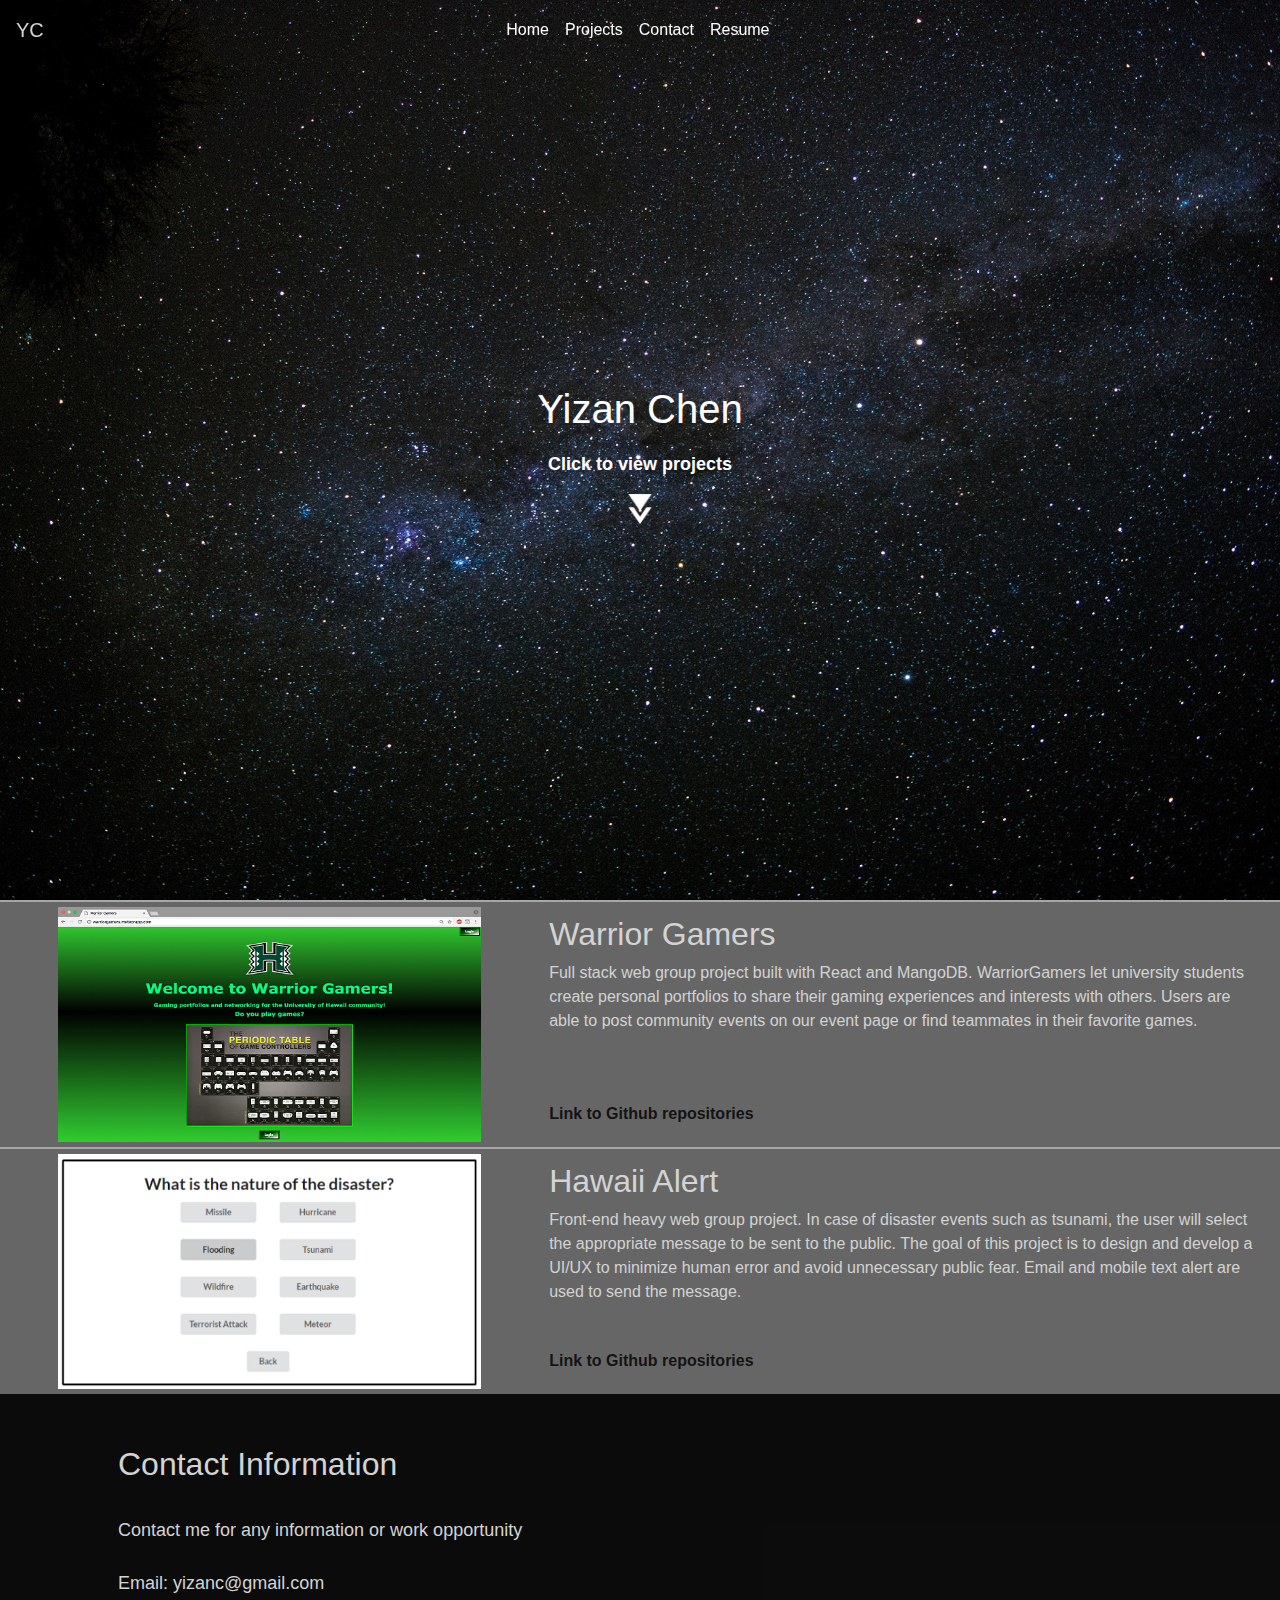
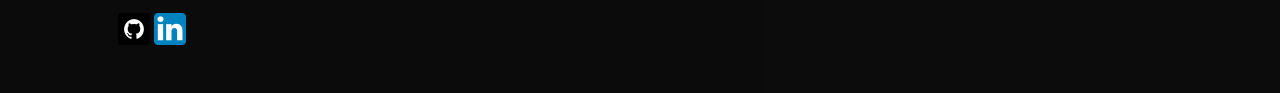
==== commit 0c7dd760: "add resume" ====
--- a/index.html
+++ b/index.html
@@ -34,6 +34,7 @@
                 <a class="nav-item nav-link pointer" onclick="window.scrollTo(0,0)" >Home</a>
 								<a class="nav-item nav-link pointer" onclick="moveTo(projects)">Projects</a>
 								<a class="nav-item nav-link pointer" onclick="moveTo(contact)">Contact</a>
+								<a class="nav-item nav-link pointer" href="misc/resume.pdf" target="_blank">Resume</a>
             </div>
         </div>
 	</nav>
@@ -51,18 +52,21 @@
 	<div id='projects'>
 		<div class="row no-gutters project align-items-center">
 			<div class="col-12 col-md-5 ">
-				<div class="d-flex justify-content-center ">
+				<div class="d-flex justify-content-center">
 					<img class='projectImg ' src='img/WarriorGamers.png'> 
 				</div>	
 			</div>
 			<div class="col-12 col-md-7">
+			<div class='container'>
 				<div class="project_text">
 					<h2>Warrior Gamers</h2>
 					Full stack web group project built with React and MangoDB. WarriorGamers let university students create personal portfolios to share their gaming experiences and interests with others. Users are able to post community events on our event page or find teammates in their favorite games.  					
 				</div>
-				<div class="d-flex align-items-center project_links">					
-						<a href='https://314gb.github.io/'>Link to Github repositories</a>			
-				</div>
+				<div class="d-flex align-items-center project_links" >					
+						<a class='project_link' href='https://314gb.github.io/' target="_blank">
+							Link to Github repositories</a>			
+				</div>									
+			</div>
 			</div>
 	</div>
 
@@ -74,124 +78,19 @@
 			</div>	
 		</div>
 		<div class="col-12 col-md-7">
+		<div class='container'>
 			<div class="project_text">
 				<h2>Hawaii Alert</h2>
 				Front-end heavy web group project. In case of disaster events such as tsunami, the user will select the appropriate message to be sent to the public. The goal of this project is to design and develop a UI/UX to minimize human error and avoid unnecessary public fear. Email and mobile text alert are used to send the message. 
 			</div>
 			<div class="d-flex align-items-center project_links">					
-				<a href='https://github.com/HawaiiAlert/HawaiiAlert'>Link to Github repositories</a>			
+					<a class='project_link' href='https://github.com/HawaiiAlert/HawaiiAlert' target="_blank">
+							Link to Github repositories</a>			
 			</div>
+		</div>
 		</div>
 	</div>
 	</div>
-	
-
-
-
-	<!--
-	<section  id="project">
-		<div class="container p-5 ">
-		<h2 class="pb-3">Class works/projects</h2>
-		<div class="accordion" id="accordion">
-			<div class="card">
-			  <div class="card-header pointer" id="headingOne">
-				  <div data-toggle="collapse" data-target="#collapseOne">
-					Warrior Gamers 
-					<i class="fas fa-angle-down"></i>
-				  </div>
-			  </div>
-			  <div id="collapseOne" class="collapse show" data-parent="#accordion">
-				<div class="card-body">
-					<p>
-						This is the final group project in the Software Engineering class. The objective of this project is to design and create a 
-						completely functional website following the code development cycle and concepts with Github. In the end, we created a gamer 
-						forum website that our university student can log in using their university account. Users of our site can create portfolios 
-						to share their gaming interests and find others with similar interests in the local community. The website will rank games by their 
-						popularity using our user database, and let’s user post real-life event on our site. Each member of the development team gain experience on both front-end and back-end.
-					</p>
-					<p>Keyword: Web, font-end, back-end, Github, JavaScript, HTML, Semantic UI, API</p>
-					<strong><a href="https://314gb.github.io/" class="card-link">Click to go to the project site</a></strong>
-				</div>
-			  </div>
-					</div>
-
-			<div class="card">
-					<div class="card-header pointer" id="headingTwo">
-						<div data-toggle="collapse" data-target="#collapseTwo">
-						  Hawaii Alert <i class="fas fa-angle-down"></i>
-						</div>
-					</div>
-					<div id="collapseTwo" class="collapse" data-parent="#accordion">
-					  <div class="card-body">
-						  <p> 
-									This is a group project in the Software Design class. This project was inspired by 
-									the false nuclear missile alert event in Hawaii, which created major panic and fear 
-									in the morning. The mistake was blamed on the bad UI design of the alert system and 
-									took them hours to sent clarification out after the false alert. So, our objective is 
-									to design a UI that will minimize human error and include to maximize response time 
-									to unexpected situations. Our end project was built on browser-based languages and agreed 
-									on a simple clear design. We did unit testing and implemented mobile text notification and
-									 email notification alert. I gained experience in product testing, UI design, and code development process.
-							</p>
-							<p>Keyword: Web, font-end, GUI, JavaScript, HTML, API, Testing</p>
-						<strong><a href="https://github.com/HawaiiAlert/HawaiiAlert" 
-						  class="card-link">Click to go to the project github repo</a></strong>
-					  </div>
-					</div>
-				  </div>
-
-			<div class="card">
-					<div class="card-header pointer" id="headingThree">
-						<div data-toggle="collapse" data-target="#collapseThree">
-						  Natural language processing AI <i class="fas fa-angle-down"></i>
-						</div>
-					</div>
-					<div id="collapseThree" class="collapse" data-parent="#accordion">
-					  <div class="card-body">
-							<p> 
-								This is a project in the AI programming class. The goal of this project is to create a 
-								specialized AI that can answer human question and response in the English language. 
-								In this project, the AI will be specialized in answering questions about movies and 
-								their actors. But due to the limited amount of time and data, the final product will 
-								be limited to answer questions about the selected three movies and three actors in each 
-								movie. The language process will accept what, who and four other types of questions and 
-								will answer questions about actor, director, title, and role in each movie asking in various way.  
-							</p>
-							<p>Keyword: AI, Prolog, Language Processing</p>
-						<strong><a href="https://github.com/yizanchen/ics361/tree/master/ass5" 
-						  class="card-link">Click to go to project the github repo</a></strong>
-					  </div>
-					</div>
-				  </div>	  
-			
-
-			<div class="card">
-					<div class="card-header pointer" id="headingFour">
-						<div data-toggle="collapse" data-target="#collapseFour">
-						  Support Vector Machine <i class="fas fa-angle-down"></i>
-						</div>
-					</div>
-					<div id="collapseFour" class="collapse" data-parent="#accordion">
-					  <div class="card-body">
-							<p>
-								This is a project in the Machine Learning class. The focus of the class was on Support 
-								Vector Machine, to learn how it works and different variation of it. SVM(Support Vector 
-								Machine) is an algorithm used to separate data into groups using a given training data. 
-								It is a very efficient way to automatic the process of sorting large amounts of data. 
-								But there are many variables in the algorithm and no one fits all model. So, for my 
-								project, I compared different degrees of kernels and log the effect of overfitting and 
-								underfitting the data. I learned how to apply cross-validation to find the best degree for my human-generated data.    
-							</p>	
-							<p>Keywork: Python, SVM, Data analysis, Matlab </p>
-						<strong><a href="https://github.com/yizanchen/ics435" 
-						  class="card-link">Click to go to the project github repo</a></strong>
-					  </div>
-					</div>
-					</div>
-		</div>
-		</div>
-				</section>
- -->
 
 	<section  id="contact">
 		<div class="container p-5 ">
--- a/css/custom.css
+++ b/css/custom.css
@@ -70,6 +70,11 @@
 .project_links{
 	height:5vh;
 }
+.project_link{
+	font-weight:bold;
+	color:rgba(0, 0, 0, 0.815);
+}
+
 h2{
 	padding-top: 3px;
 }
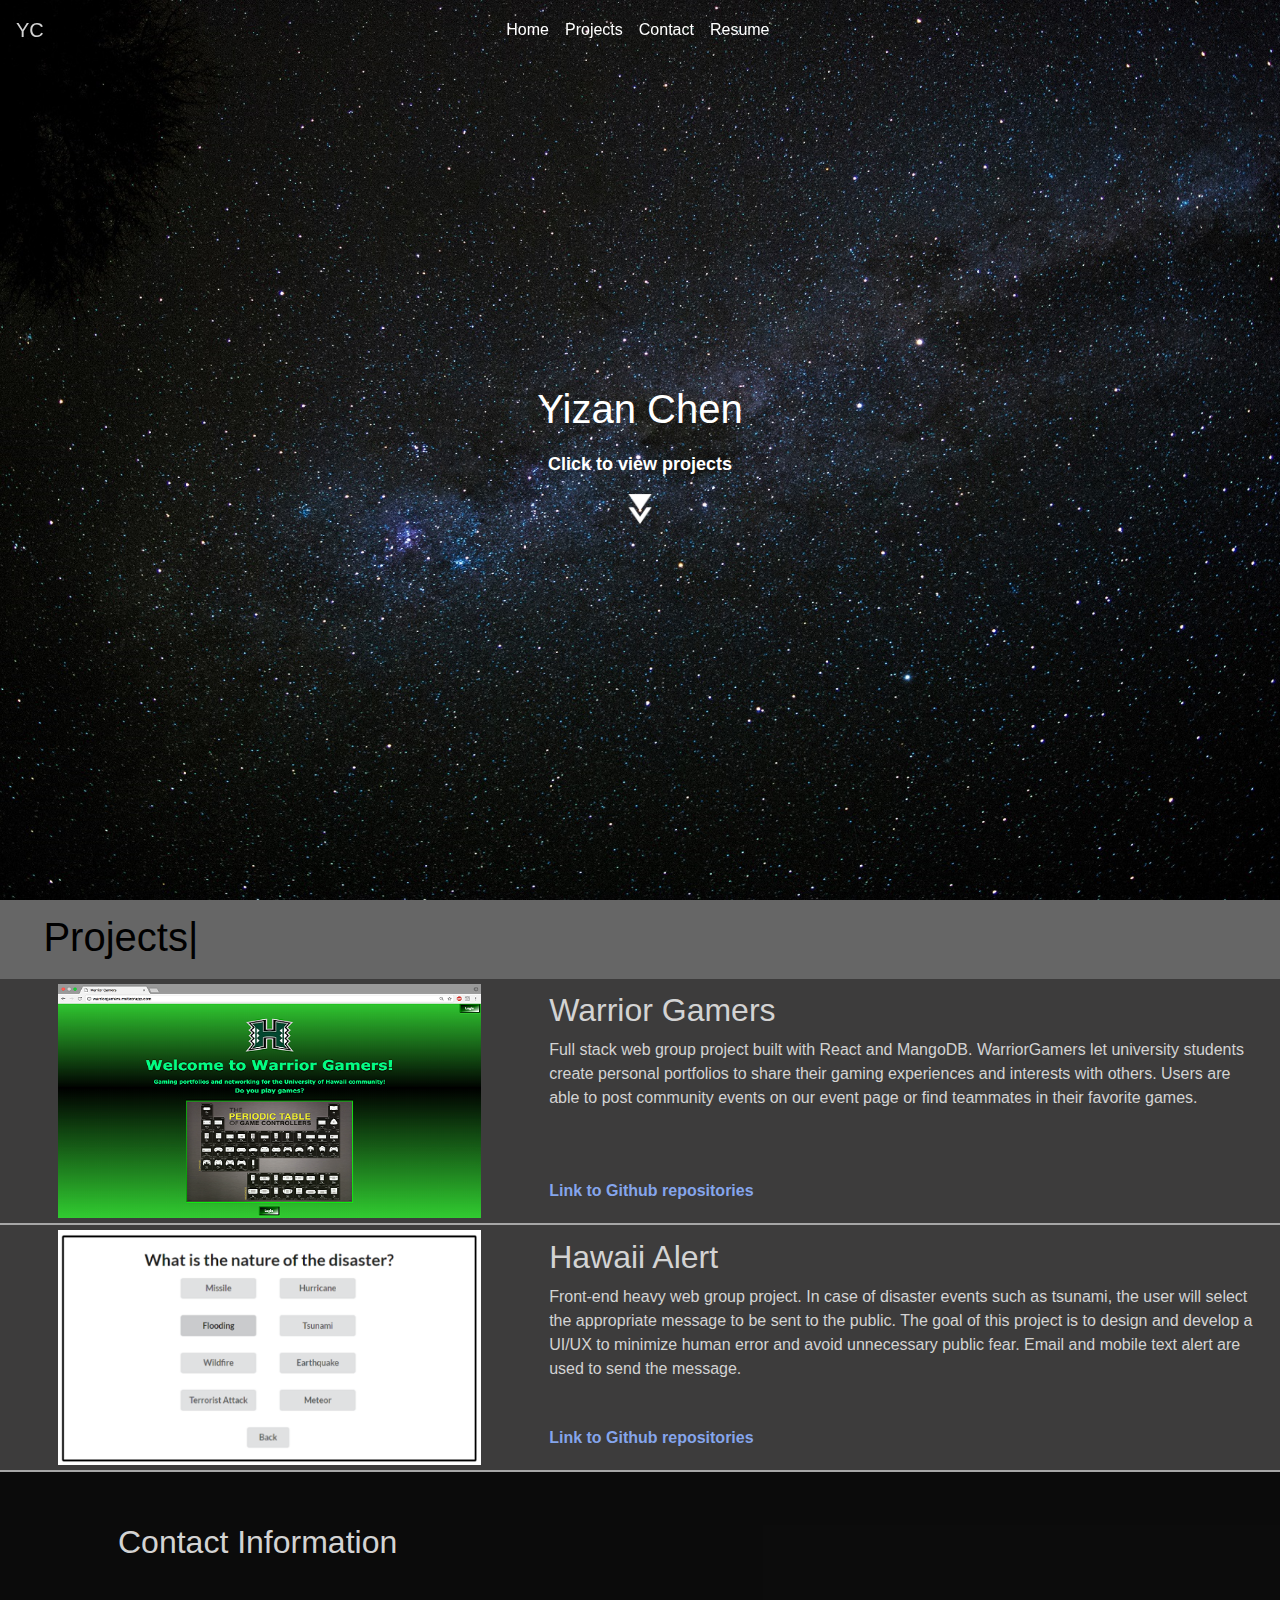
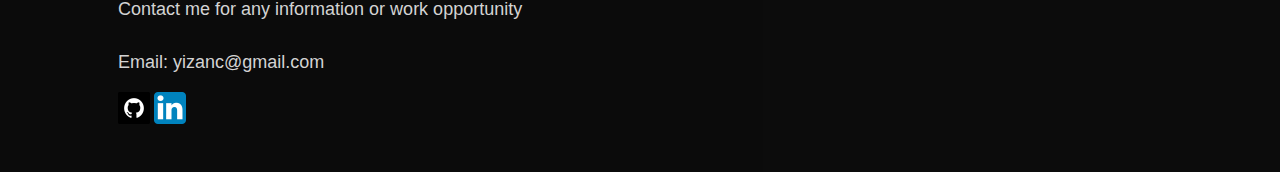
==== commit 19483bfd: "added project title" ====
--- a/index.html
+++ b/index.html
@@ -50,6 +50,9 @@
 	</div>
 	
 	<div id='projects'>
+		<h1 class='project_head'>
+			Projects <div class='flashing'>|</div>
+		</h1>
 		<div class="row no-gutters project align-items-center">
 			<div class="col-12 col-md-5 ">
 				<div class="d-flex justify-content-center">
--- a/css/custom.css
+++ b/css/custom.css
@@ -56,7 +56,15 @@
 
 .project{
 	padding: 5px 5px 5px 5px;
-	border-top: solid rgb(167, 167, 167) 2px;
+	border-bottom: solid rgb(167, 167, 167) 2px;
+	background:rgba(24, 23, 23, 0.527);
+}
+
+.project_head{
+	color:black;
+	margin: 0px 5px 5px 5px;
+	padding: 1% 5% 1% 3%;
+	display:flex;
 }
 
 .projectImg{
@@ -67,12 +75,14 @@
 .project_text{
 	min-height:20vh;
 }
+
 .project_links{
 	height:5vh;
 }
+
 .project_link{
 	font-weight:bold;
-	color:rgba(0, 0, 0, 0.815);
+	color:rgba(138, 173, 248, 0.945);
 }
 
 h2{
@@ -82,24 +92,14 @@
 #projects{
 	background-color:  rgb(102, 102, 102);
 }
+
 #contact{
 	background-color: rgba(0, 0, 0, 0.781);
-}
-.whiteBack{
-	background-color: white;
 }
 
 p{
 	font-size: 18px;
 	padding-top: 10px;
-}
-.card{
-	background:rgba(24, 23, 23, 0.527);
-	border: 2px solid rgba(0, 0, 0, 0.829);
-}
-
-.card-body{
-	background:rgb(48, 47, 47);
 }
 
 strong{
@@ -131,6 +131,13 @@
 }
 
 /*Animation*/
+.flashing {
+	animation: flash 1s step-start infinite;
+}
+@keyframes flash{
+	50%  { opacity: 0 ;}
+}
+
 .animation_1 {
 	animation: key_one 2s ease-in-out infinite;
   }
